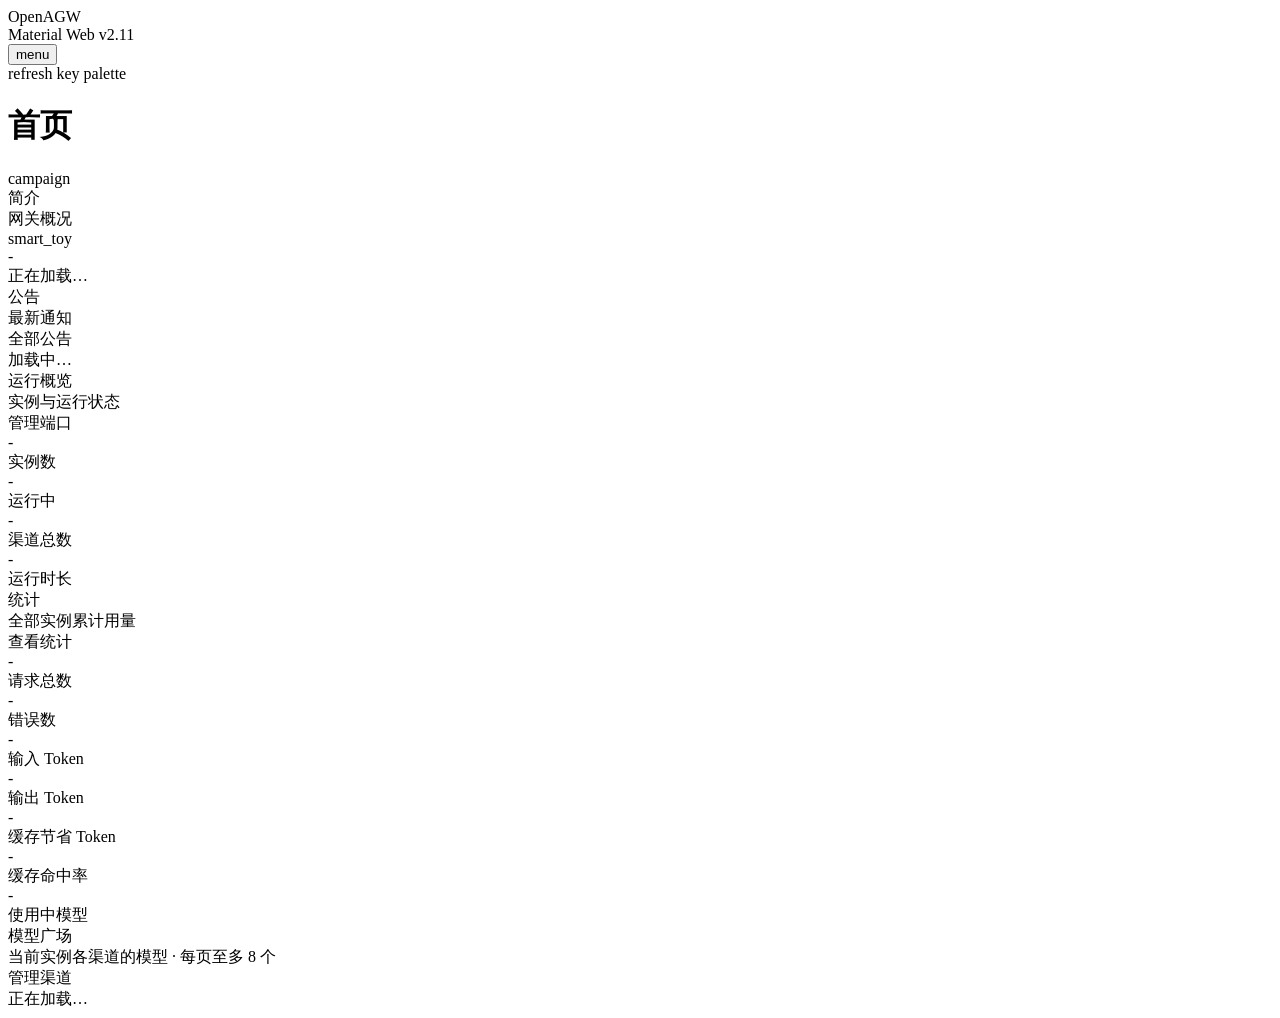
==== m3/index.html @ 3c404b18 "m3: 移除默认Logo，顶栏右侧加公告按钮（补 HTML）" ====
<!DOCTYPE html>
<html lang="zh-CN">
<head>
<meta charset="utf-8">
<meta name="viewport" content="width=device-width,initial-scale=1,viewport-fit=cover">
<meta name="theme-color" content="#141218">
<meta name="description" content="OpenAGW 管理面板 · Material Web 版">
<meta http-equiv="Cache-Control" content="no-cache,no-store,must-revalidate">
<title>OpenAGW · Material Web v2.11</title>
<link rel="stylesheet" href="/auth/app.css">
</head>
<body>

<div class="compat-bar" id="compatBar" role="alert"></div>

<!-- ============ Sidebar: collapsed = icon rail, expanded = drawer + scrim ============ -->
<aside class="rail" id="rail" data-open="false" aria-label="主导航">
  <div class="rail-head">
    <div class="rail-brand" id="railBrand" title="点击修改页面名称">
      <div class="rail-brand-txt"><div class="name">OpenAGW</div><div class="ver">Material Web v2.11</div></div>
    </div>
    <button type="button" class="rail-toggle" id="railToggle" aria-label="展开侧边栏" aria-expanded="false" aria-controls="railList">
      <span class="msym" id="railToggleIc">menu</span>
    </button>
  </div>
  <div class="rail-ctl" id="railCtl">
    <md-outlined-select id="topInst" label="当前管理实例"></md-outlined-select>
    <div class="rail-acts">
      <md-outlined-icon-button id="refreshBtn" aria-label="刷新" title="刷新"><md-icon>refresh</md-icon></md-outlined-icon-button>
      <md-outlined-icon-button id="keyBtn" aria-label="管理密码" title="管理密码"><md-icon>key</md-icon></md-outlined-icon-button>
      <md-outlined-icon-button id="thBtn" aria-label="主题" title="主题"><md-icon>palette</md-icon></md-outlined-icon-button>
    </div>
  </div>
  <nav class="rail-list" id="railList"></nav>
</aside>
<div class="rail-scrim" id="railScrim"></div>

<!-- ============ Main area ============ -->
<div class="shell">
  <header class="topbar">
    <h1 id="pageTitle">首页</h1>
    <md-icon-button data-goto="announce" aria-label="公告" title="公告"><md-icon>campaign</md-icon></md-icon-button>
  </header>

  <main class="main" id="main">

    <section id="page-overview" class="page">
      <md-filled-card>
        <div class="card-head"><div><div class="card-title">简介</div><div class="card-sub">网关概况</div></div></div>
        <div class="about">
          <span class="logo" aria-hidden="true"><span class="msym">smart_toy</span></span>
          <div class="about-txt">
            <div class="about-name" id="ov-about-name">-</div>
            <div class="about-ver" id="ov-about-ver"></div>
          </div>
          <div class="about-lines" id="ov-about-lines"><div>正在加载…</div></div>
        </div>
      </md-filled-card>

      <md-filled-card>
        <div class="card-head"><div><div class="card-title">公告</div><div class="card-sub">最新通知</div></div>
          <md-text-button data-goto="announce">全部公告</md-text-button></div>
        <div id="ov-ann-list" class="ov-car" role="region" aria-label="公告轮播"><div class="empty">加载中…</div></div>
      </md-filled-card>

      <md-filled-card>
        <div class="card-head"><div><div class="card-title">运行概览</div><div class="card-sub">实例与运行状态</div></div>
          <md-text-button data-goto="ports">管理端口</md-text-button></div>
        <div class="stat-row" role="region" aria-label="运行概览">
          <div class="stat-box"><div class="num" id="ov-instances">-</div><div class="lbl">实例数</div></div>
          <div class="stat-box"><div class="num" id="ov-running">-</div><div class="lbl">运行中</div></div>
          <div class="stat-box"><div class="num" id="ov-channels">-</div><div class="lbl">渠道总数</div></div>
          <div class="stat-box"><div class="num" id="ov-uptime">-</div><div class="lbl">运行时长</div></div>
        </div>
        <div id="ov-inst-list" class="list-gap ov-car"><md-linear-progress indeterminate></md-linear-progress></div>
      </md-filled-card>

      <md-filled-card>
        <div class="card-head"><div><div class="card-title">统计</div><div class="card-sub">全部实例累计用量</div></div>
          <md-text-button data-goto="stats">查看统计</md-text-button></div>
        <div id="ov-stat-list" class="stat-row ov-car" role="region" aria-label="用量统计">
          <div class="stat-box"><div class="num" id="ov-requests">-</div><div class="lbl">请求总数</div></div>
          <div class="stat-box"><div class="num" id="ov-errors">-</div><div class="lbl">错误数</div></div>
          <div class="stat-box"><div class="num" id="ov-intok">-</div><div class="lbl">输入 Token</div></div>
          <div class="stat-box"><div class="num" id="ov-outtok">-</div><div class="lbl">输出 Token</div></div>
          <div class="stat-box"><div class="num" id="ov-cached">-</div><div class="lbl">缓存节省 Token</div></div>
          <div class="stat-box"><div class="num" id="ov-hitrate">-</div><div class="lbl">缓存命中率</div></div>
          <div class="stat-box"><div class="num" id="ov-models">-</div><div class="lbl">使用中模型</div></div>
        </div>
      </md-filled-card>

      <md-filled-card>
        <div class="card-head"><div><div class="card-title">模型广场</div><div class="card-sub">当前实例各渠道的模型 · 每页至多 8 个</div></div>
          <md-text-button data-goto="providers">管理渠道</md-text-button></div>
        <div id="ov-model-list" class="ov-car" role="region" aria-label="模型广场"><div class="empty">正在加载…</div></div>
      </md-filled-card>

    </section>

    <section id="page-announce" class="page hidden" hidden>
      <md-filled-card>
        <div class="card-head">
          <div><div class="card-title">公告</div><div class="card-sub">面向面板访问者的通知 · 新的在前</div></div>
          <md-filled-button id="an-add"><md-icon slot="icon">add</md-icon>发布公告</md-filled-button>
        </div>
        <div id="an-list" class="list-gap"><md-linear-progress indeterminate></md-linear-progress></div>
      </md-filled-card>
    </section>

    <section id="page-providers" class="page hidden" hidden>
      <md-filled-card>
        <div class="card-head">
          <div><div class="card-title">提供商配置</div><div class="card-sub">渠道列表 · 名称/地址过长自动省略</div></div>
          <md-filled-button id="pv-add"><md-icon slot="icon">add</md-icon>添加渠道</md-filled-button>
        </div>
        <div id="pv-list" class="list-gap"><md-linear-progress indeterminate></md-linear-progress></div>
      </md-filled-card>
      <md-filled-card>
        <div class="card-head"><div><div class="card-title">代理服务器</div><div class="card-sub">渠道出站代理 (SOCKS5 / HTTP)</div></div>
          <md-filled-tonal-button id="px-add"><md-icon slot="icon">add</md-icon>添加代理</md-filled-tonal-button>
        </div>
        <div id="px-list" class="list-gap"></div>
      </md-filled-card>
    </section>

    <section id="page-routing" class="page hidden" hidden>
      <md-filled-card>
        <div class="card-head"><div><div class="card-title">路由策略</div><div class="card-sub">失败重试与渠道冷却</div></div></div>
        <div class="grid-form">
          <md-outlined-text-field id="rt-maxRetry" label="最大重试次数" type="number" value="3" helper="失败后切换渠道的上限"></md-outlined-text-field>
          <md-outlined-text-field id="rt-timeout" label="重试超时(秒)" type="number" value="60" helper="单次请求的超时阈值"></md-outlined-text-field>
          <md-outlined-text-field id="rt-cooldown" label="重试冷却间隔(秒)" type="number" value="30" helper="渠道失败后的冷却期"></md-outlined-text-field>
        </div>
        <div class="flex-row" style="margin-top:4px"><md-filled-button id="rt-save">保存设置</md-filled-button><md-text-button id="rt-reset">重置</md-text-button></div>
      </md-filled-card>

      <md-filled-card>
        <div class="card-head"><div><div class="card-title">隐私过滤 / 响应过滤</div><div class="card-sub">敏感信息替换为 *** · 保存后热重载生效</div></div></div>
        <div class="opt-row">
          <md-switch id="rt-redact"></md-switch>
          <div class="opt-txt">
            <div class="opt-name">隐私过滤</div>
            <div class="opt-sub">转发前把请求里的 API Key / Bearer / 邮箱 / 手机号 / 身份证 / 银行卡 / 内网 IP 替换为 ***</div>
          </div>
        </div>
        <div class="opt-row">
          <md-switch id="rt-redactRes"></md-switch>
          <div class="opt-txt">
            <div class="opt-name">响应过滤</div>
            <div class="opt-sub">上游返回的正文 / 思考 / 工具参数同样打码 (流式逐片处理, 跨片密钥不漏)</div>
          </div>
        </div>
        <div class="sub-title">正则替换规则</div>
        <div class="mm-row" style="grid-template-columns:1fr 38px">
          <md-outlined-text-field id="rt-extra-find" label="自定义正则, 如 工号[0-9]+" helper="匹配到的内容在转发时替换为 ***"></md-outlined-text-field>
          <button type="button" class="mm-add-btn" id="rt-extra-add" aria-label="添加规则"><span class="msym">add</span></button>
        </div>
        <div class="mm-chips" id="rt-extra-chips"></div>
        <div class="muted small" style="margin-top:4px">内置规则: API Key / Bearer / 邮箱 / 手机号 / 身份证 / 银行卡 / 内网 IP</div>
        <div class="flex-row" style="margin-top:4px"><md-filled-button id="rt-save2">保存设置</md-filled-button></div>
      </md-filled-card>

      <md-filled-card>
        <div class="card-head"><div><div class="card-title">参数覆写</div><div class="card-sub">网关自己的参数, 盖过 SDK 请求里同名的值 · 保存后热重载生效</div></div></div>
        <md-outlined-text-field id="rt-paramOverride" type="textarea" rows="4" label="实例级覆写 (JSON, 留空=不覆写)" helper="作用在最终发往上游的请求体: 对象深合并、数组整体替换、null 删除该参数; 键名按渠道方言写; 渠道自己的覆写优先于这里"></md-outlined-text-field>
        <div class="flex-row" style="margin-top:4px"><md-filled-button id="rt-save4">保存设置</md-filled-button></div>
      </md-filled-card>
      <md-filled-card>
        <div class="card-head"><div><div class="card-title">模型列表自动同步</div><div class="card-sub">定期拉取上游模型列表, 合并进渠道 (只增不减)</div></div></div>
        <div class="opt-row">
          <md-switch id="rt-modelSync"></md-switch>
          <div class="opt-txt">
            <div class="opt-name">自动同步模型列表</div>
            <div class="opt-sub">按间隔定期拉取上游模型; 开启后立即生效</div>
          </div>
          <md-outlined-text-field id="rt-syncInterval" label="同步间隔(小时)" type="number" style="width:104px" value="24"></md-outlined-text-field>
          <md-filled-tonal-button id="rt-syncNow">立即同步</md-filled-tonal-button>
        </div>
        <div class="flex-row" style="margin-top:4px"><md-filled-button id="rt-save3">保存设置</md-filled-button></div>
      </md-filled-card>

      <md-filled-card>
        <div class="card-head"><div><div class="card-title">渠道与映射</div><div class="card-sub">模型名 → 上游真实模型名</div></div></div>
        <div id="rt-channels"><div class="empty">加载中…</div></div>
      </md-filled-card>
    </section>

    <section id="page-replace" class="page hidden" hidden>
      <md-filled-card>
        <div class="card-head"><div><div class="card-title">发送替换</div><div class="card-sub">请求发给上游前, 对文本按正则规则替换 (跳过 model 字段与图片数据)</div></div></div>
        <div class="mm-row">
          <md-outlined-text-field id="rp-out-find" label="查找(正则)"></md-outlined-text-field>
          <md-outlined-text-field id="rp-out-to" label="替换为(可用$1)"></md-outlined-text-field>
          <button type="button" class="mm-add-btn" id="rp-out-add" aria-label="添加"><span class="msym">add</span></button>
        </div>
        <div style="display:flex;align-items:center;gap:4px;margin:4px 0 2px">
          <md-checkbox id="rp-out-ci"></md-checkbox><span style="font-size:10px;color:var(--md-sys-color-on-surface-variant)">忽略大小写</span>
          <span style="font-size:10px;color:var(--md-sys-color-on-surface-variant);margin-left:auto">改动即时保存, 实例自动重启生效</span>
        </div>
        <div class="mm-chips" id="rp-out-chips"></div>
      </md-filled-card>
      <md-filled-card>
        <div class="card-head"><div><div class="card-title">接收替换</div><div class="card-sub">收到响应后, 对文本按正则规则替换 (流式按行/片段处理)</div></div></div>
        <div class="mm-row">
          <md-outlined-text-field id="rp-inc-find" label="查找(正则)"></md-outlined-text-field>
          <md-outlined-text-field id="rp-inc-to" label="替换为(可用$1)"></md-outlined-text-field>
          <button type="button" class="mm-add-btn" id="rp-inc-add" aria-label="添加"><span class="msym">add</span></button>
        </div>
        <div style="display:flex;align-items:center;gap:4px;margin:4px 0 2px">
          <md-checkbox id="rp-inc-ci"></md-checkbox><span style="font-size:10px;color:var(--md-sys-color-on-surface-variant)">忽略大小写</span>
        </div>
        <div class="mm-chips" id="rp-inc-chips"></div>
      </md-filled-card>
      <md-filled-card>
        <div class="card-head"><div><div class="card-title">测试</div><div class="card-sub">在本地试跑当前规则, 看转换效果</div></div></div>
        <md-outlined-text-field id="rp-test-in" label="输入文本" type="textarea" rows="2"></md-outlined-text-field>
        <div style="display:flex;gap:4px;margin:4px 0">
          <md-filled-tonal-button id="rp-test-out-btn">按发送规则替换</md-filled-tonal-button>
          <md-filled-tonal-button id="rp-test-inc-btn">按接收规则替换</md-filled-tonal-button>
        </div>
        <div class="mono" id="rp-test-result" style="white-space:pre-wrap;word-break:break-all;font-size:10px;min-height:30px;padding:4px;border:1px solid var(--md-sys-color-outline-variant);border-radius:8px">（结果）</div>
      </md-filled-card>
      <md-filled-card>
        <details class="rp-help">
          <summary>📖 正则表达式速查（点击展开）</summary>
          <div class="card-sub" style="margin:4px 0">「查找」里写正则，匹配到的文本会被「替换为」的内容取代。所有匹配都会被替换（全局替换）。</div>
          <table>
            <tr><th>写法</th><th>含义</th><th>例子</th></tr>
            <tr><td>.</td><td>任意一个字符（除换行）</td><td class="ex">a.c 匹配 abc、a1c</td></tr>
            <tr><td>\d &nbsp;\w &nbsp;\s</td><td>数字 / 字母数字下划线 / 空白</td><td class="ex">\d+ 匹配 123</td></tr>
            <tr><td>[abc] &nbsp;[^abc]</td><td>字符集合 / 排除集合</td><td class="ex">[0-9a-f] 匹配十六进制字符</td></tr>
            <tr><td>* &nbsp;+ &nbsp;?</td><td>0次+ / 1次+ / 0或1次</td><td class="ex">colou?r 匹配 color、colour</td></tr>
            <tr><td>{n} &nbsp;{n,m}</td><td>精确n次 / n到m次</td><td class="ex">\d{4} 匹配 2026</td></tr>
            <tr><td>(…)</td><td>分组（捕获，可在替换里用）</td><td class="ex">见下方 $1 例子</td></tr>
            <tr><td>|</td><td>或</td><td class="ex">猫|狗 匹配「猫」或「狗」</td></tr>
            <tr><td>^ &nbsp;$</td><td>行首 / 行尾</td><td class="ex">\s+$ 匹配行尾空白</td></tr>
            <tr><td>\</td><td>转义特殊字符</td><td class="ex">\. 匹配真正的点号；\( 匹配括号</td></tr>
          </table>
          <table>
            <tr><th>替换为</th><th>含义</th></tr>
            <tr><td>$1 $2…</td><td>第1/2个分组捕获的内容</td></tr>
            <tr><td>$&amp;</td><td>整个匹配到的文本</td></tr>
            <tr><td>留空</td><td>删除匹配到的内容</td></tr>
          </table>
          <div class="card-sub" style="margin:4px 0 2px">实用例子：</div>
          <table>
            <tr><th>查找</th><th>替换为</th><th>效果</th></tr>
            <tr><td>第(\d+)章</td><td>第 $1 节</td><td class="ex">「第3章」→「第 3 节」</td></tr>
            <tr><td>sk-[A-Za-z0-9]+</td><td>***</td><td class="ex">抹掉 API Key</td></tr>
            <tr><td>(你好|您好)</td><td>[$&amp;]</td><td class="ex">「你好」→「[你好]」</td></tr>
            <tr><td>\s+$</td><td>(留空)</td><td class="ex">删除每行行尾空白</td></tr>
            <tr><td>(?i)openai</td><td>AI</td><td class="ex">行内忽略大小写写法；也可用「忽略大小写」开关</td></tr>
          </table>
          <div class="card-sub" style="margin:4px 0 2px">注意：</div>
          <ul style="font-size:10px;color:var(--md-sys-color-on-surface-variant);margin:0 0 4px;padding-left:20px;line-height:1.8">
            <li>流式响应是<b>按行/按片段</b>匹配的，跨行/跨片段的规则在流式下不生效（阻塞式正常）。</li>
            <li>正则里的 <span class="mono">.</span> 不匹配换行符。</li>
            <li>发送方向会跳过 model 字段和图片数据（data:URL），不会误伤路由和图片。</li>
            <li>写错了正则会添加失败并提示，先点「测试」按钮本地试跑再加更稳妥。</li>
          </ul>
        </details>
      </md-filled-card>
    </section>
    <section id="page-keys" class="page hidden" hidden>
      <md-filled-card>
        <div class="card-head"><div><div class="card-title">API 密钥</div><div class="card-sub">网关密码与渠道密钥</div></div></div>
        <div class="grid-form" style="margin-bottom:4px">
          <md-outlined-text-field id="ky-webToken" label="管理 API 令牌(webToken, 可选)" type="password" helper="面板登录不需要; 脚本/API 可选用，留空=本机 CLI 直接管理"></md-outlined-text-field>
        </div>
        <div id="ky-channels" class="list-gap" style="margin-bottom:4px"></div>
        <md-filled-button id="ky-save">保存密钥</md-filled-button>
      </md-filled-card>

      <md-filled-card style="margin-top:4px">
        <div class="card-head"><div><div class="card-title">管理端第二验证</div><div class="card-sub">开启后管理面板除管理密码外还需第二重验证(第二密码 或 TOTP 动态码)</div></div></div>
        <div id="ka-status" style="margin-bottom:4px;color:var(--md-sys-color-on-surface-variant);font-size:11px">加载中…</div>
        <div class="grid-form" style="margin-bottom:4px">
          <md-outlined-text-field id="ka-secondKey" label="第二密码" type="password" helper="留空=不启用第二密码"></md-outlined-text-field>
        </div>
        <div style="display:flex;gap:4px;flex-wrap:wrap">
          <md-outlined-button id="ka-save-second">保存第二密码</md-outlined-button>
          <md-outlined-button id="ka-totp-enable">启用 TOTP</md-outlined-button>
          <md-outlined-button id="ka-totp-disable">停用 TOTP</md-outlined-button>
        </div>
        <div id="ka-totp-info" style="display:none;margin-top:4px">
          <div class="card-sub">用验证器 App(Google Authenticator 等)扫码或手输密钥:</div>
          <div class="mono" id="ka-totp-secret" style="word-break:break-all;background:var(--md-sys-color-surface-container);padding:4px;border-radius:8px;margin-top:4px;user-select:all"></div>
          <div class="mono" id="ka-totp-url" style="word-break:break-all;font-size:9px;color:var(--md-sys-color-on-surface-variant);margin-top:4px;user-select:all"></div>
        </div>
      </md-filled-card>

      <md-filled-card style="margin-top:4px">
        <div class="card-head"><div><div class="card-title">管理端资料</div><div class="card-sub">头像 / 名称 / 简介 / 其他 · 用 agw admin → profile change 修改</div></div></div>
        <div style="display:flex;gap:4px;align-items:flex-start">
          <img id="ka-profile-avatar" alt="" style="width:44px;height:44px;border-radius:50%;object-fit:cover;display:none">
          <div style="flex:1;min-width:0">
            <div id="ka-profile-name" style="font-weight:600;font-size:12px">-</div>
            <div id="ka-profile-text" style="font-size:10px;color:var(--md-sys-color-on-surface-variant);white-space:pre-wrap;word-break:break-word;margin-top:4px"></div>
            <div id="ka-profile-other" class="card-sub" style="margin-top:4px"></div>
            <div id="ka-profile-expire" class="card-sub" style="margin-top:4px"></div>
          </div>
        </div>
      </md-filled-card>

      <md-filled-card style="margin-top:4px">
        <div class="card-head"><div><div class="card-title">卡密</div><div class="card-sub">新卡密钥长度 · 目标实例=顶栏当前选择</div></div></div>
        <div class="grid-form">
          <md-outlined-text-field id="rg-keyLength" label="卡密长度(8-128)" type="number" helper="默认24, 不含 sk- 前缀"></md-outlined-text-field>
        </div>
        <md-filled-button id="rg-save" style="margin-top:4px">保存卡密设置</md-filled-button>
      </md-filled-card>
    </section>

    <section id="page-cards" class="page hidden" hidden>
      <md-filled-card>
        <div class="card-head">
          <div class="card-title">卡密</div>
          <md-filled-button id="cd-new"><md-icon slot="icon">add</md-icon><span id="cd-new-label">发卡</span></md-filled-button>
        </div>
        <div id="cd-pane-keys">
          <div class="card-sub" style="margin-bottom:4px">API Key: 限额/禁用/过期/模型白名单 · 目标实例=顶栏当前选择</div>
          <div id="cd-list" class="list-gap"><md-linear-progress indeterminate></md-linear-progress></div>
        </div>
      </md-filled-card>
    </section>

    <section id="page-ports" class="page hidden" hidden>
      <md-filled-card style="margin-bottom:4px">
        <div class="card-head"><div><div class="card-title">公网域名 (cloudflared 隧道)</div><div class="card-sub">免费临时域名, 让外网访问本网关 · 适合手机/内网部署; 服务器部署请用 Nginx</div></div>
          <md-outlined-button id="tn-toggle">启动隧道</md-outlined-button></div>
        <div id="tn-status" style="font-size:11px;color:var(--md-sys-color-on-surface-variant)">未启动</div>
        <div id="tn-url-row" style="display:none;margin-top:4px;align-items:center;gap:4px">
          <span class="mono" id="tn-url" style="word-break:break-all;background:var(--md-sys-color-surface-container);padding:4px;border-radius:8px;user-select:all"></span>
          <md-icon-button id="tn-copy" title="复制"><md-icon>content_copy</md-icon></md-icon-button>
        </div>
        <div class="card-sub" style="margin-top:4px;color:var(--md-sys-color-error)">⚠️ 隧道开启=公网可访问! 务必设 webToken</div>
      </md-filled-card>

      <md-filled-card>
        <div class="card-head">
          <div><div class="card-title">服务端口</div><div class="card-sub">多实例管理</div></div>
          <md-filled-button id="pt-new"><md-icon slot="icon">add</md-icon>新建实例</md-filled-button>
        </div>
        <div id="pt-list" class="list-gap"><md-linear-progress indeterminate></md-linear-progress></div>
      </md-filled-card>
    </section>

    <section id="page-stats" class="page hidden" hidden>
      <md-filled-card>
        <div class="card-head"><div><div class="card-title">总数据</div><div class="card-sub">当前实例累计</div></div></div>
        <div class="stat-row">
          <div class="stat-box"><div class="num" id="st-requests">-</div><div class="lbl">请求数</div></div>
          <div class="stat-box"><div class="num" id="st-errors">-</div><div class="lbl">错误数</div></div>
          <div class="stat-box"><div class="num" id="st-intok">-</div><div class="lbl">输入 Token</div></div>
          <div class="stat-box"><div class="num" id="st-outtok">-</div><div class="lbl">输出 Token</div></div>
        </div>
        <div class="stat-row">
          <div class="stat-box"><div class="num" id="st-cached">-</div><div class="lbl">缓存节省 Token</div></div>
          <div class="stat-box"><div class="num" id="st-hitrate">-</div><div class="lbl">缓存命中率</div></div>
          <div class="stat-box"><div class="num" id="st-uptime">-</div><div class="lbl">运行时长</div></div>
          <div class="stat-box"><div class="num" id="st-rps">-</div><div class="lbl">平均 RPS</div></div>
        </div>
      </md-filled-card>

      <md-filled-card>
        <div class="card-head">
          <div><div class="card-title">按日期用量</div><div class="card-sub">最近 14 天 · 单位 Token</div></div>
          <div class="chart-tabs" id="ct-daily" role="group" aria-label="按日期图表类型">
            <button type="button" data-chart="daily" data-mode="bar">柱状图</button>
            <button type="button" data-chart="daily" data-mode="line">折线图</button>
          </div>
        </div>
        <div class="chart-box"><canvas id="st-chart-daily" height="200" role="img" aria-label="按日期用量图"></canvas></div>
      </md-filled-card>

      <md-filled-card>
        <div class="card-head">
          <div><div class="card-title">按模型用量</div><div class="card-sub">每个大模型消耗的 Token</div></div>
          <div class="chart-tabs" id="ct-model" role="group" aria-label="按模型图表类型">
            <button type="button" data-chart="model" data-mode="bar">柱状图</button>
            <button type="button" data-chart="model" data-mode="pie">饼状图</button>
          </div>
        </div>
        <div class="chart-box"><canvas id="st-chart-model" height="210" role="img" aria-label="按模型用量图"></canvas></div>
      </md-filled-card>

      <md-filled-card>
        <div class="card-head">
          <div><div class="card-title">Token 用途分布</div><div class="card-sub">系统提示 / 对话历史 / 思考内容等<span id="st-dist-note" class="muted"></span></div></div>
          <div class="chart-tabs" id="ct-dist" role="group" aria-label="用途分布图表类型">
            <button type="button" data-chart="dist" data-mode="hbar">横向柱状图</button>
            <button type="button" data-chart="dist" data-mode="pie">饼状图</button>
          </div>
        </div>
        <div class="chart-box"><canvas id="st-chart-dist" height="210" role="img" aria-label="Token 用途分布图"></canvas></div>
      </md-filled-card>
    </section>

    

    <section id="page-logs" class="page hidden" hidden>
      <md-filled-card>
        <div class="card-head">
          <div><div class="card-title">请求记录</div><div class="card-sub">每条请求的结构与正文 · 默认关闭，改动即时保存</div></div>
          <md-text-button id="lg-req-refresh"><md-icon slot="icon">refresh</md-icon>刷新</md-text-button>
        </div>
        <div class="opt-row">
          <md-switch id="lg-rec-enable" aria-label="开启请求记录"></md-switch>
          <div class="opt-txt">
            <div class="opt-name">收集请求记录</div>
            <div class="opt-sub">开启后记录每条接入请求，便于回查上游返回</div>
          </div>
        </div>
        <md-outlined-text-field id="lg-rec-server" label="请求记录服务器 (可选)" placeholder="http://host:9000/collect" helper="留空 = 存本机 log/requests-<实例>.jsonl；填写 = 每条记录 POST 到该地址" style="width:100%"></md-outlined-text-field>
        <div class="tbl-wrap" style="margin-top:4px"><table class="tbl" id="rq-table" aria-label="请求记录">
          <thead><tr><th style="width:23%">时间</th><th style="width:22%">模型</th><th style="width:19%">渠道</th><th style="width:11%">状态</th><th style="width:13%">耗时</th><th style="width:12%">正文</th></tr></thead>
          <tbody></tbody></table></div>
      </md-filled-card>

      <md-filled-card>
        <div class="card-head">
          <div><div class="card-title">日志内容</div><div class="card-sub">服务运行日志</div></div>
          <div class="flex-row">
            <md-outlined-text-field id="lg-lines" label="行数" type="number" value="100" style="width:76px"></md-outlined-text-field>
            <md-filled-tonal-button id="lg-refresh">刷新</md-filled-tonal-button>
          </div>
        </div>
        <div class="log-box" id="lg-box" role="log" aria-live="polite" aria-label="日志内容">选择实例后加载日志…</div>
      </md-filled-card>
    </section>

<!-- ============ Context windows ============ -->

<!-- ============ Panel sessions ============ -->
    <section id="page-session" class="page hidden" hidden>
      <md-filled-card>
        <div class="card-head">
          <div><div class="card-title">面板会话</div><div class="card-sub">浏览器用 agw web login 的一次性链接登录后产生的会话(默认 7 天)</div></div>
          <md-filled-tonal-button id="ss-revoke-all">注销全部</md-filled-tonal-button>
        </div>
        <div class="tbl-wrap"><table class="tbl" id="ss-table" aria-label="面板会话">
          <thead><tr><th style="width:38%">会话 ID</th><th style="width:38%">到期</th><th style="width:24%"></th></tr></thead>
          <tbody></tbody></table></div>
      </md-filled-card>
      <md-filled-card>
        <div class="card-head"><div><div class="card-title">登录链接</div><div class="card-sub">由 agw web login 直接写入运行时文件；为安全起见面板不保存 token</div></div></div>
        <div class="tbl-wrap"><table class="tbl" id="ss-pend" aria-label="待用登录链接">
          <thead><tr><th style="width:38%">会话 ID</th><th style="width:38%">到期</th><th style="width:24%"></th></tr></thead>
          <tbody></tbody></table></div>
      </md-filled-card>
      <md-filled-card>
        <div class="card-head"><div><div class="card-title">定时注销</div><div class="card-sub" id="ss-expire-state">未设定</div></div></div>
        <div class="grid-form">
          <md-outlined-text-field id="ss-expire-at" type="datetime-local" label="注销时间"></md-outlined-text-field>
        </div>
        <div style="display:flex;gap:4px;flex-wrap:wrap">
          <md-filled-button id="ss-expire-set">设定</md-filled-button>
          <md-text-button id="ss-expire-clear">取消定时</md-text-button>
        </div>
      </md-filled-card>
    </section>

  </main>
</div>

<!-- ============ Shared dialogs (plain HTML/CSS, no shadow DOM dependency) ============ -->
<div id="dlgOverlay" class="dlg-overlay" hidden>
  <div class="dlg-box" role="dialog" aria-modal="true" aria-labelledby="dlgTitle">
    <div class="dlg-head"><h3 id="dlgTitle">标题</h3><button class="dlg-x" id="dlgX" aria-label="关闭">✕</button></div>
    <div class="dlg-body" id="dlgBody"></div>
    <div class="dlg-foot">
      <button class="pbtn pbtn-text" id="dlgFetch" hidden style="margin-right:auto">获取模型列表</button>
      <button class="pbtn pbtn-text" id="dlgCancel">取消</button>
      <button class="pbtn pbtn-filled" id="dlgOk">确定</button>
    </div>
  </div>
</div>

<div id="snackbar" role="status" aria-live="polite"></div>

<script type="module" src="/auth/app.js"></script>
</body>
</html>
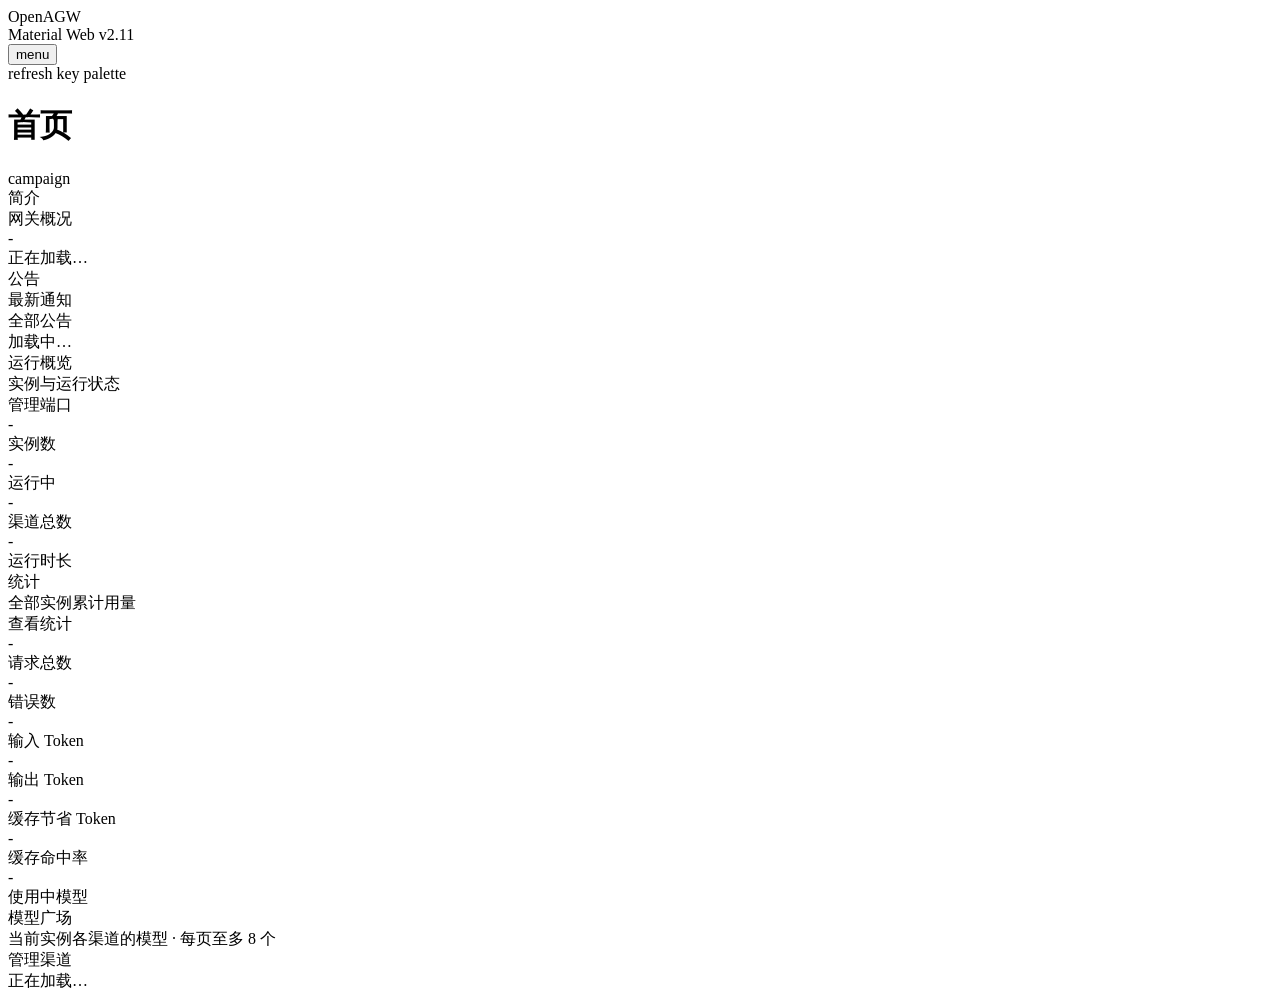
==== commit b6c8a89e: "m3: 侧边栏展开时主视图模糊，简介卡移除Logo，全部卡片改半透明模糊" ====
--- a/m3/index.html
+++ b/m3/index.html
@@ -48,7 +48,6 @@
       <md-filled-card>
         <div class="card-head"><div><div class="card-title">简介</div><div class="card-sub">网关概况</div></div></div>
         <div class="about">
-          <span class="logo" aria-hidden="true"><span class="msym">smart_toy</span></span>
           <div class="about-txt">
             <div class="about-name" id="ov-about-name">-</div>
             <div class="about-ver" id="ov-about-ver"></div>
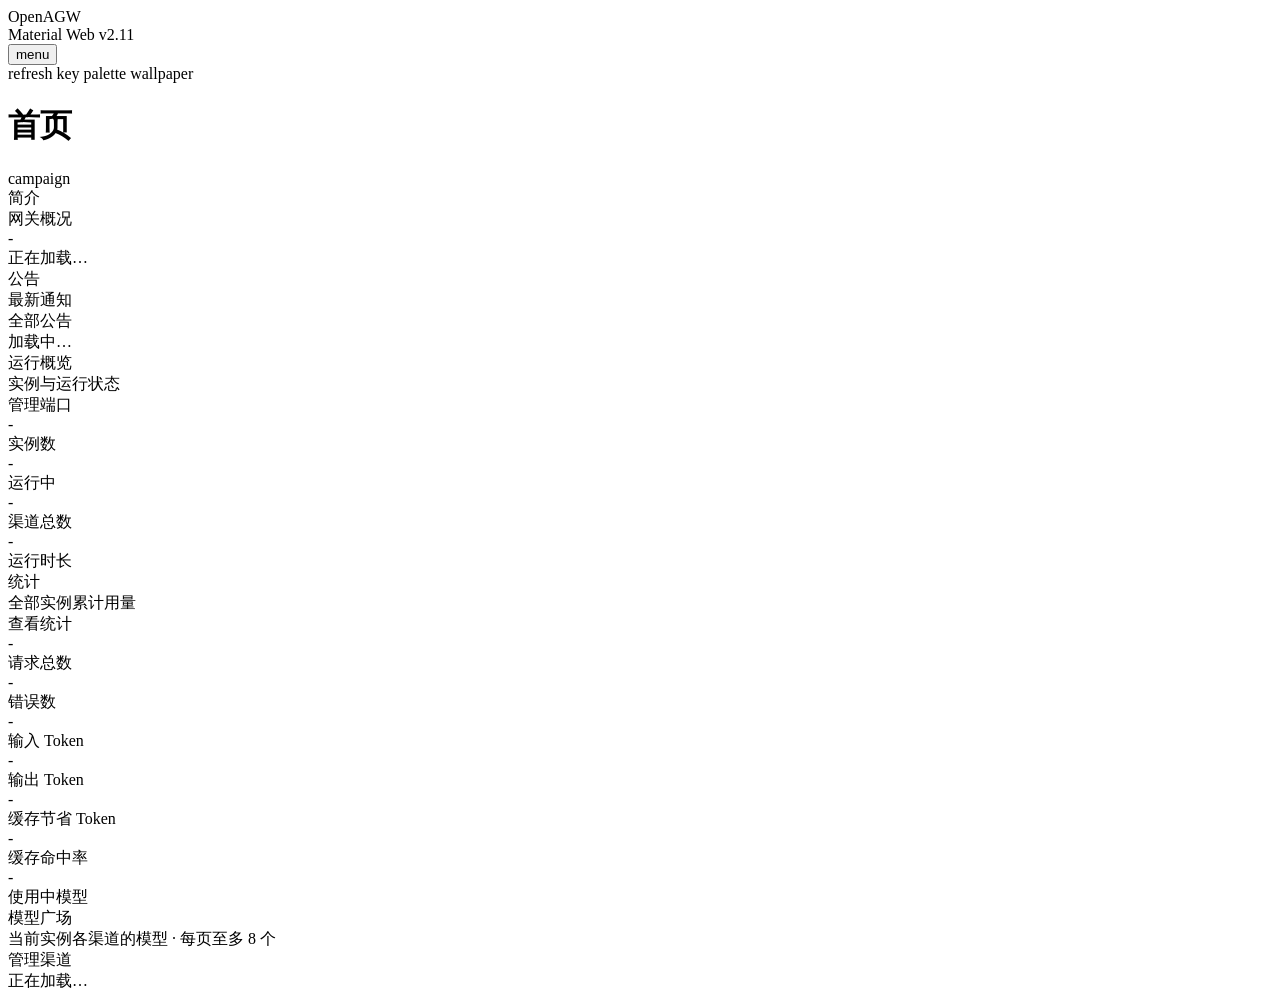
==== commit bc35b42c: "m3: 动态背景（七色流光/自定义图片上传），侧栏加背景入口" ====
--- a/m3/index.html
+++ b/m3/index.html
@@ -12,6 +12,9 @@
 <body>
 
 <div class="compat-bar" id="compatBar" role="alert"></div>
+
+<!-- Background layer: aurora (animated 7-color conic) or a user-uploaded image; behind all content -->
+<div id="bgLayer" aria-hidden="true"></div>
 
 <!-- ============ Sidebar: collapsed = icon rail, expanded = drawer + scrim ============ -->
 <aside class="rail" id="rail" data-open="false" aria-label="主导航">
@@ -29,6 +32,7 @@
       <md-outlined-icon-button id="refreshBtn" aria-label="刷新" title="刷新"><md-icon>refresh</md-icon></md-outlined-icon-button>
       <md-outlined-icon-button id="keyBtn" aria-label="管理密码" title="管理密码"><md-icon>key</md-icon></md-outlined-icon-button>
       <md-outlined-icon-button id="thBtn" aria-label="主题" title="主题"><md-icon>palette</md-icon></md-outlined-icon-button>
+      <md-outlined-icon-button id="bgBtn" aria-label="背景" title="背景"><md-icon>wallpaper</md-icon></md-outlined-icon-button>
     </div>
   </div>
   <nav class="rail-list" id="railList"></nav>
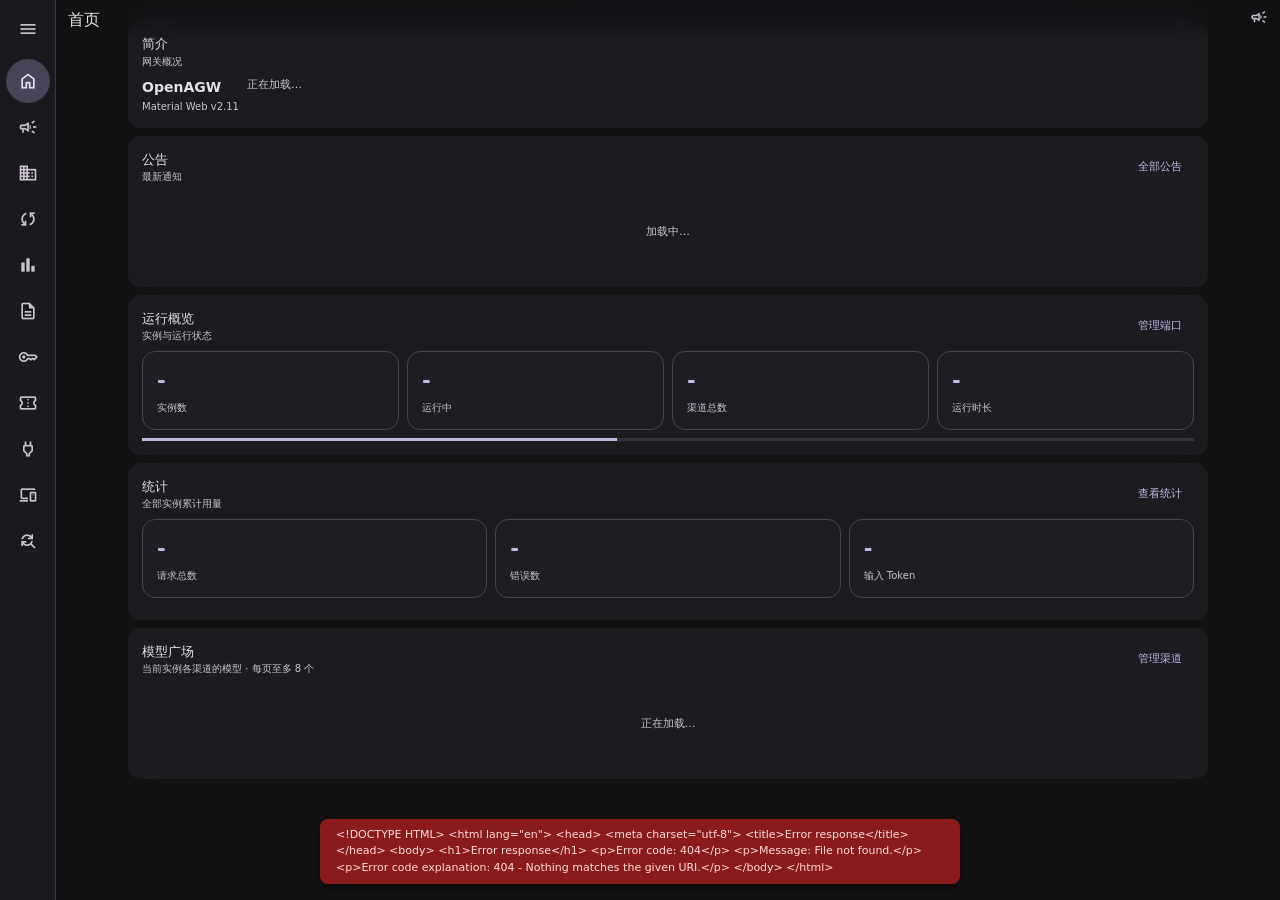
==== commit c91dbbc8: "Commit" ====
--- a/m3/index.html
+++ b/m3/index.html
@@ -7,7 +7,7 @@
 <meta name="description" content="OpenAGW 管理面板 · Material Web 版">
 <meta http-equiv="Cache-Control" content="no-cache,no-store,must-revalidate">
 <title>OpenAGW · Material Web v2.11</title>
-<link rel="stylesheet" href="/auth/app.css">
+<link rel="stylesheet" href="app.css">
 </head>
 <body>
 
@@ -19,7 +19,8 @@
 <!-- ============ Sidebar: collapsed = icon rail, expanded = drawer + scrim ============ -->
 <aside class="rail" id="rail" data-open="false" aria-label="主导航">
   <div class="rail-head">
-    <div class="rail-brand" id="railBrand" title="点击修改页面名称">
+    <div class="rail-brand" id="railBrand" title="点击修改名称与 Logo">
+      <img class="brand-logo" id="railLogo" alt="" hidden>
       <div class="rail-brand-txt"><div class="name">OpenAGW</div><div class="ver">Material Web v2.11</div></div>
     </div>
     <button type="button" class="rail-toggle" id="railToggle" aria-label="展开侧边栏" aria-expanded="false" aria-controls="railList">
@@ -42,6 +43,7 @@
 <!-- ============ Main area ============ -->
 <div class="shell">
   <header class="topbar">
+    <img class="topbar-logo" id="topLogo" alt="" hidden>
     <h1 id="pageTitle">首页</h1>
     <md-icon-button data-goto="announce" aria-label="公告" title="公告"><md-icon>campaign</md-icon></md-icon-button>
   </header>
@@ -52,6 +54,7 @@
       <md-filled-card>
         <div class="card-head"><div><div class="card-title">简介</div><div class="card-sub">网关概况</div></div></div>
         <div class="about">
+          <img class="about-logo" id="ov-about-logo" alt="" hidden>
           <div class="about-txt">
             <div class="about-name" id="ov-about-name">-</div>
             <div class="about-ver" id="ov-about-ver"></div>
@@ -134,7 +137,7 @@
           <md-outlined-text-field id="rt-timeout" label="重试超时(秒)" type="number" value="60" helper="单次请求的超时阈值"></md-outlined-text-field>
           <md-outlined-text-field id="rt-cooldown" label="重试冷却间隔(秒)" type="number" value="30" helper="渠道失败后的冷却期"></md-outlined-text-field>
         </div>
-        <div class="flex-row" style="margin-top:4px"><md-filled-button id="rt-save">保存设置</md-filled-button><md-text-button id="rt-reset">重置</md-text-button></div>
+        <div class="flex-row" style="margin-top:8px"><md-filled-button id="rt-save">保存设置</md-filled-button><md-text-button id="rt-reset">重置</md-text-button></div>
       </md-filled-card>
 
       <md-filled-card>
@@ -159,14 +162,14 @@
           <button type="button" class="mm-add-btn" id="rt-extra-add" aria-label="添加规则"><span class="msym">add</span></button>
         </div>
         <div class="mm-chips" id="rt-extra-chips"></div>
-        <div class="muted small" style="margin-top:4px">内置规则: API Key / Bearer / 邮箱 / 手机号 / 身份证 / 银行卡 / 内网 IP</div>
-        <div class="flex-row" style="margin-top:4px"><md-filled-button id="rt-save2">保存设置</md-filled-button></div>
+        <div class="muted small" style="margin-top:8px">内置规则: API Key / Bearer / 邮箱 / 手机号 / 身份证 / 银行卡 / 内网 IP</div>
+        <div class="flex-row" style="margin-top:8px"><md-filled-button id="rt-save2">保存设置</md-filled-button></div>
       </md-filled-card>
 
       <md-filled-card>
         <div class="card-head"><div><div class="card-title">参数覆写</div><div class="card-sub">网关自己的参数, 盖过 SDK 请求里同名的值 · 保存后热重载生效</div></div></div>
         <md-outlined-text-field id="rt-paramOverride" type="textarea" rows="4" label="实例级覆写 (JSON, 留空=不覆写)" helper="作用在最终发往上游的请求体: 对象深合并、数组整体替换、null 删除该参数; 键名按渠道方言写; 渠道自己的覆写优先于这里"></md-outlined-text-field>
-        <div class="flex-row" style="margin-top:4px"><md-filled-button id="rt-save4">保存设置</md-filled-button></div>
+        <div class="flex-row" style="margin-top:8px"><md-filled-button id="rt-save4">保存设置</md-filled-button></div>
       </md-filled-card>
       <md-filled-card>
         <div class="card-head"><div><div class="card-title">模型列表自动同步</div><div class="card-sub">定期拉取上游模型列表, 合并进渠道 (只增不减)</div></div></div>
@@ -179,7 +182,7 @@
           <md-outlined-text-field id="rt-syncInterval" label="同步间隔(小时)" type="number" style="width:104px" value="24"></md-outlined-text-field>
           <md-filled-tonal-button id="rt-syncNow">立即同步</md-filled-tonal-button>
         </div>
-        <div class="flex-row" style="margin-top:4px"><md-filled-button id="rt-save3">保存设置</md-filled-button></div>
+        <div class="flex-row" style="margin-top:8px"><md-filled-button id="rt-save3">保存设置</md-filled-button></div>
       </md-filled-card>
 
       <md-filled-card>
@@ -196,7 +199,7 @@
           <md-outlined-text-field id="rp-out-to" label="替换为(可用$1)"></md-outlined-text-field>
           <button type="button" class="mm-add-btn" id="rp-out-add" aria-label="添加"><span class="msym">add</span></button>
         </div>
-        <div style="display:flex;align-items:center;gap:4px;margin:4px 0 2px">
+        <div style="display:flex;align-items:center;gap:8px;margin:8px 0">
           <md-checkbox id="rp-out-ci"></md-checkbox><span style="font-size:10px;color:var(--md-sys-color-on-surface-variant)">忽略大小写</span>
           <span style="font-size:10px;color:var(--md-sys-color-on-surface-variant);margin-left:auto">改动即时保存, 实例自动重启生效</span>
         </div>
@@ -209,7 +212,7 @@
           <md-outlined-text-field id="rp-inc-to" label="替换为(可用$1)"></md-outlined-text-field>
           <button type="button" class="mm-add-btn" id="rp-inc-add" aria-label="添加"><span class="msym">add</span></button>
         </div>
-        <div style="display:flex;align-items:center;gap:4px;margin:4px 0 2px">
+        <div style="display:flex;align-items:center;gap:8px;margin:8px 0">
           <md-checkbox id="rp-inc-ci"></md-checkbox><span style="font-size:10px;color:var(--md-sys-color-on-surface-variant)">忽略大小写</span>
         </div>
         <div class="mm-chips" id="rp-inc-chips"></div>
@@ -217,16 +220,19 @@
       <md-filled-card>
         <div class="card-head"><div><div class="card-title">测试</div><div class="card-sub">在本地试跑当前规则, 看转换效果</div></div></div>
         <md-outlined-text-field id="rp-test-in" label="输入文本" type="textarea" rows="2"></md-outlined-text-field>
-        <div style="display:flex;gap:4px;margin:4px 0">
+        <div style="display:flex;gap:8px;margin:8px 0">
           <md-filled-tonal-button id="rp-test-out-btn">按发送规则替换</md-filled-tonal-button>
           <md-filled-tonal-button id="rp-test-inc-btn">按接收规则替换</md-filled-tonal-button>
         </div>
         <div class="mono" id="rp-test-result" style="white-space:pre-wrap;word-break:break-all;font-size:10px;min-height:30px;padding:4px;border:1px solid var(--md-sys-color-outline-variant);border-radius:8px">（结果）</div>
       </md-filled-card>
       <md-filled-card>
-        <details class="rp-help">
-          <summary>📖 正则表达式速查（点击展开）</summary>
-          <div class="card-sub" style="margin:4px 0">「查找」里写正则，匹配到的文本会被「替换为」的内容取代。所有匹配都会被替换（全局替换）。</div>
+        <div class="xc rp-help" data-xc>
+          <button type="button" class="xc-head" aria-expanded="false" aria-controls="rp-help-body">
+            <span class="msym xc-cue" aria-hidden="true">expand_more</span><span>📖 正则表达式速查</span>
+          </button>
+          <div class="xc-body" id="rp-help-body" hidden>
+          <div class="card-sub" style="margin:8px 0">「查找」里写正则，匹配到的文本会被「替换为」的内容取代。所有匹配都会被替换（全局替换）。</div>
           <table>
             <tr><th>写法</th><th>含义</th><th>例子</th></tr>
             <tr><td>.</td><td>任意一个字符（除换行）</td><td class="ex">a.c 匹配 abc、a1c</td></tr>
@@ -245,7 +251,7 @@
             <tr><td>$&amp;</td><td>整个匹配到的文本</td></tr>
             <tr><td>留空</td><td>删除匹配到的内容</td></tr>
           </table>
-          <div class="card-sub" style="margin:4px 0 2px">实用例子：</div>
+          <div class="card-sub" style="margin:8px 0">实用例子：</div>
           <table>
             <tr><th>查找</th><th>替换为</th><th>效果</th></tr>
             <tr><td>第(\d+)章</td><td>第 $1 节</td><td class="ex">「第3章」→「第 3 节」</td></tr>
@@ -254,63 +260,65 @@
             <tr><td>\s+$</td><td>(留空)</td><td class="ex">删除每行行尾空白</td></tr>
             <tr><td>(?i)openai</td><td>AI</td><td class="ex">行内忽略大小写写法；也可用「忽略大小写」开关</td></tr>
           </table>
-          <div class="card-sub" style="margin:4px 0 2px">注意：</div>
+          <div class="card-sub" style="margin:8px 0">注意：</div>
           <ul style="font-size:10px;color:var(--md-sys-color-on-surface-variant);margin:0 0 4px;padding-left:20px;line-height:1.8">
             <li>流式响应是<b>按行/按片段</b>匹配的，跨行/跨片段的规则在流式下不生效（阻塞式正常）。</li>
             <li>正则里的 <span class="mono">.</span> 不匹配换行符。</li>
             <li>发送方向会跳过 model 字段和图片数据（data:URL），不会误伤路由和图片。</li>
             <li>写错了正则会添加失败并提示，先点「测试」按钮本地试跑再加更稳妥。</li>
           </ul>
-        </details>
+          </div>
+        </div>
       </md-filled-card>
     </section>
     <section id="page-keys" class="page hidden" hidden>
       <md-filled-card>
         <div class="card-head"><div><div class="card-title">API 密钥</div><div class="card-sub">网关密码与渠道密钥</div></div></div>
-        <div class="grid-form" style="margin-bottom:4px">
+        <div class="grid-form" style="margin-bottom:8px">
           <md-outlined-text-field id="ky-webToken" label="管理 API 令牌(webToken, 可选)" type="password" helper="面板登录不需要; 脚本/API 可选用，留空=本机 CLI 直接管理"></md-outlined-text-field>
         </div>
-        <div id="ky-channels" class="list-gap" style="margin-bottom:4px"></div>
+        <div id="ky-channels" class="list-gap" style="margin-bottom:8px"></div>
         <md-filled-button id="ky-save">保存密钥</md-filled-button>
       </md-filled-card>
 
-      <md-filled-card style="margin-top:4px">
+      <md-filled-card style="margin-top:8px">
         <div class="card-head"><div><div class="card-title">管理端第二验证</div><div class="card-sub">开启后管理面板除管理密码外还需第二重验证(第二密码 或 TOTP 动态码)</div></div></div>
-        <div id="ka-status" style="margin-bottom:4px;color:var(--md-sys-color-on-surface-variant);font-size:11px">加载中…</div>
-        <div class="grid-form" style="margin-bottom:4px">
+        <div id="ka-status" style="margin-bottom:8px;color:var(--md-sys-color-on-surface-variant);font-size:11px">加载中…</div>
+        <div class="grid-form" style="margin-bottom:8px">
           <md-outlined-text-field id="ka-secondKey" label="第二密码" type="password" helper="留空=不启用第二密码"></md-outlined-text-field>
         </div>
-        <div style="display:flex;gap:4px;flex-wrap:wrap">
+        <div style="display:flex;gap:8px;flex-wrap:wrap">
           <md-outlined-button id="ka-save-second">保存第二密码</md-outlined-button>
           <md-outlined-button id="ka-totp-enable">启用 TOTP</md-outlined-button>
           <md-outlined-button id="ka-totp-disable">停用 TOTP</md-outlined-button>
         </div>
-        <div id="ka-totp-info" style="display:none;margin-top:4px">
+        <div id="ka-totp-info" style="display:none;margin-top:8px">
           <div class="card-sub">用验证器 App(Google Authenticator 等)扫码或手输密钥:</div>
-          <div class="mono" id="ka-totp-secret" style="word-break:break-all;background:var(--md-sys-color-surface-container);padding:4px;border-radius:8px;margin-top:4px;user-select:all"></div>
-          <div class="mono" id="ka-totp-url" style="word-break:break-all;font-size:9px;color:var(--md-sys-color-on-surface-variant);margin-top:4px;user-select:all"></div>
-        </div>
-      </md-filled-card>
-
-      <md-filled-card style="margin-top:4px">
+          <div class="mono" id="ka-totp-secret" style="word-break:break-all;background:var(--md-sys-color-surface-container);padding:4px;border-radius:8px;margin-top:8px;user-select:all"></div>
+          <div class="mono" id="ka-totp-url" style="word-break:break-all;font-size:9px;color:var(--md-sys-color-on-surface-variant);margin-top:8px;user-select:all"></div>
+        </div>
+      </md-filled-card>
+
+
+      <md-filled-card style="margin-top:8px">
         <div class="card-head"><div><div class="card-title">管理端资料</div><div class="card-sub">头像 / 名称 / 简介 / 其他 · 用 agw admin → profile change 修改</div></div></div>
-        <div style="display:flex;gap:4px;align-items:flex-start">
+        <div style="display:flex;gap:8px;align-items:flex-start">
           <img id="ka-profile-avatar" alt="" style="width:44px;height:44px;border-radius:50%;object-fit:cover;display:none">
           <div style="flex:1;min-width:0">
             <div id="ka-profile-name" style="font-weight:600;font-size:12px">-</div>
-            <div id="ka-profile-text" style="font-size:10px;color:var(--md-sys-color-on-surface-variant);white-space:pre-wrap;word-break:break-word;margin-top:4px"></div>
-            <div id="ka-profile-other" class="card-sub" style="margin-top:4px"></div>
-            <div id="ka-profile-expire" class="card-sub" style="margin-top:4px"></div>
-          </div>
-        </div>
-      </md-filled-card>
-
-      <md-filled-card style="margin-top:4px">
-        <div class="card-head"><div><div class="card-title">卡密</div><div class="card-sub">新卡密钥长度 · 目标实例=顶栏当前选择</div></div></div>
+            <div id="ka-profile-text" style="font-size:10px;color:var(--md-sys-color-on-surface-variant);white-space:pre-wrap;word-break:break-word;margin-top:8px"></div>
+            <div id="ka-profile-other" class="card-sub" style="margin-top:8px"></div>
+            <div id="ka-profile-expire" class="card-sub" style="margin-top:8px"></div>
+          </div>
+        </div>
+      </md-filled-card>
+
+      <md-filled-card style="margin-top:8px">
+        <div class="card-head"><div><div class="card-title">用户与卡密</div><div class="card-sub">新卡密钥长度 · 目标实例=顶栏当前选择</div></div></div>
         <div class="grid-form">
           <md-outlined-text-field id="rg-keyLength" label="卡密长度(8-128)" type="number" helper="默认24, 不含 sk- 前缀"></md-outlined-text-field>
         </div>
-        <md-filled-button id="rg-save" style="margin-top:4px">保存卡密设置</md-filled-button>
+        <md-filled-button id="rg-save" style="margin-top:8px">保存卡密设置</md-filled-button>
       </md-filled-card>
     </section>
 
@@ -321,22 +329,22 @@
           <md-filled-button id="cd-new"><md-icon slot="icon">add</md-icon><span id="cd-new-label">发卡</span></md-filled-button>
         </div>
         <div id="cd-pane-keys">
-          <div class="card-sub" style="margin-bottom:4px">API Key: 限额/禁用/过期/模型白名单 · 目标实例=顶栏当前选择</div>
+          <div class="card-sub" style="margin-bottom:8px">一张卡即一个用户: 额度 / 有效期 / 角色 / RPM·TPM 限流 / 实例·提供商·模型权限 · 目标实例=顶栏当前选择</div>
           <div id="cd-list" class="list-gap"><md-linear-progress indeterminate></md-linear-progress></div>
         </div>
       </md-filled-card>
     </section>
 
     <section id="page-ports" class="page hidden" hidden>
-      <md-filled-card style="margin-bottom:4px">
+      <md-filled-card style="margin-bottom:8px">
         <div class="card-head"><div><div class="card-title">公网域名 (cloudflared 隧道)</div><div class="card-sub">免费临时域名, 让外网访问本网关 · 适合手机/内网部署; 服务器部署请用 Nginx</div></div>
           <md-outlined-button id="tn-toggle">启动隧道</md-outlined-button></div>
         <div id="tn-status" style="font-size:11px;color:var(--md-sys-color-on-surface-variant)">未启动</div>
-        <div id="tn-url-row" style="display:none;margin-top:4px;align-items:center;gap:4px">
+        <div id="tn-url-row" style="display:none;margin-top:8px;align-items:center;gap:8px">
           <span class="mono" id="tn-url" style="word-break:break-all;background:var(--md-sys-color-surface-container);padding:4px;border-radius:8px;user-select:all"></span>
           <md-icon-button id="tn-copy" title="复制"><md-icon>content_copy</md-icon></md-icon-button>
         </div>
-        <div class="card-sub" style="margin-top:4px;color:var(--md-sys-color-error)">⚠️ 隧道开启=公网可访问! 务必设 webToken</div>
+        <div class="card-sub" style="margin-top:8px;color:var(--md-sys-color-error)">⚠️ 隧道开启=公网可访问! 务必设 webToken</div>
       </md-filled-card>
 
       <md-filled-card>
@@ -367,13 +375,23 @@
 
       <md-filled-card>
         <div class="card-head">
-          <div><div class="card-title">按日期用量</div><div class="card-sub">最近 14 天 · 单位 Token</div></div>
-          <div class="chart-tabs" id="ct-daily" role="group" aria-label="按日期图表类型">
+          <div><div class="card-title">用量趋势</div><div class="card-sub" id="st-gran-note">最近 14 天 · 单位 Token</div></div>
+          <div class="chart-tabs" id="ct-daily" role="group" aria-label="用量趋势图表类型">
             <button type="button" data-chart="daily" data-mode="bar">柱状图</button>
             <button type="button" data-chart="daily" data-mode="line">折线图</button>
           </div>
         </div>
-        <div class="chart-box"><canvas id="st-chart-daily" height="200" role="img" aria-label="按日期用量图"></canvas></div>
+        <div class="chart-tabs gran-tabs" id="st-gran" role="group" aria-label="统计精度">
+          <button type="button" data-gran="1D">1D</button>
+          <button type="button" data-gran="1H">1H</button>
+          <button type="button" data-gran="1M">1M</button>
+        </div>
+        <div class="chart-box">
+          <div class="chart-track" id="ct-track-daily" data-track="daily">
+            <div class="chart-pane"><canvas id="st-chart-daily-bar" height="200" role="img" aria-label="用量趋势图 · 柱状图"></canvas></div>
+            <div class="chart-pane"><canvas id="st-chart-daily-line" height="200" role="img" aria-label="用量趋势图 · 折线图"></canvas></div>
+          </div>
+        </div>
       </md-filled-card>
 
       <md-filled-card>
@@ -384,7 +402,12 @@
             <button type="button" data-chart="model" data-mode="pie">饼状图</button>
           </div>
         </div>
-        <div class="chart-box"><canvas id="st-chart-model" height="210" role="img" aria-label="按模型用量图"></canvas></div>
+        <div class="chart-box">
+          <div class="chart-track" id="ct-track-model" data-track="model">
+            <div class="chart-pane"><canvas id="st-chart-model-bar" height="210" role="img" aria-label="按模型用量图 · 柱状图"></canvas></div>
+            <div class="chart-pane"><canvas id="st-chart-model-pie" height="210" role="img" aria-label="按模型用量图 · 饼状图"></canvas></div>
+          </div>
+        </div>
       </md-filled-card>
 
       <md-filled-card>
@@ -395,7 +418,12 @@
             <button type="button" data-chart="dist" data-mode="pie">饼状图</button>
           </div>
         </div>
-        <div class="chart-box"><canvas id="st-chart-dist" height="210" role="img" aria-label="Token 用途分布图"></canvas></div>
+        <div class="chart-box">
+          <div class="chart-track" id="ct-track-dist" data-track="dist">
+            <div class="chart-pane"><canvas id="st-chart-dist-hbar" height="210" role="img" aria-label="Token 用途分布图 · 横向柱状图"></canvas></div>
+            <div class="chart-pane"><canvas id="st-chart-dist-pie" height="210" role="img" aria-label="Token 用途分布图 · 饼状图"></canvas></div>
+          </div>
+        </div>
       </md-filled-card>
     </section>
 
@@ -415,9 +443,38 @@
           </div>
         </div>
         <md-outlined-text-field id="lg-rec-server" label="请求记录服务器 (可选)" placeholder="http://host:9000/collect" helper="留空 = 存本机 log/requests-<实例>.jsonl；填写 = 每条记录 POST 到该地址" style="width:100%"></md-outlined-text-field>
-        <div class="tbl-wrap" style="margin-top:4px"><table class="tbl" id="rq-table" aria-label="请求记录">
+        <div class="tbl-wrap" style="margin-top:8px"><table class="tbl" id="rq-table" aria-label="请求记录">
           <thead><tr><th style="width:23%">时间</th><th style="width:22%">模型</th><th style="width:19%">渠道</th><th style="width:11%">状态</th><th style="width:13%">耗时</th><th style="width:12%">正文</th></tr></thead>
           <tbody></tbody></table></div>
+      </md-filled-card>
+
+      <md-filled-card>
+        <div class="card-head">
+          <div><div class="card-title">日志记录设置</div><div class="card-sub" id="lg-cfg-state">写入缓冲与日志文件上限 · 拖动后即时生效</div></div>
+          <md-text-button id="lg-cfg-reset">恢复默认</md-text-button>
+        </div>
+        <div class="lg-slider">
+          <div class="lg-slider-head"><span>记录上限</span><span class="lg-slider-val" id="lg-cap-val">8 MB</span></div>
+          <input type="range" id="lg-cap" min="0" max="10" step="1" value="8" aria-label="日志记录上限">
+          <div class="lg-slider-scale"><span>32 KB</span><span>32 MB</span></div>
+        </div>
+        <div class="lg-slider">
+          <div class="lg-slider-head"><span>缓冲区大小</span><span class="lg-slider-val" id="lg-buf-val">64 KB</span></div>
+          <input type="range" id="lg-buf" min="0" max="10" step="1" value="3" aria-label="日志写入缓冲区大小">
+          <div class="lg-slider-scale"><span>8 KB</span><span>8 MB</span></div>
+        </div>
+        <div class="xc" data-xc>
+          <button type="button" class="xc-head" aria-expanded="false" aria-controls="lg-help-body">
+            <span class="msym xc-cue" aria-hidden="true">expand_more</span><span>这两个滑块各自管什么</span>
+          </button>
+          <div class="xc-body" id="lg-help-body" hidden>
+            <div class="card-sub" style="line-height:1.7">
+              <b>记录上限</b>：日志文件长到这么大就自动裁掉最旧的一半，只保留最近的内容，手机存储不会被慢慢吃满。<br>
+              <b>缓冲区大小</b>：日志先攒这么多字节再一次性写入磁盘。数值越大写入次数越少、对闪存越友好，代价是面板里的日志最多滞后约 1 秒。<br>
+              缓冲区不会超过记录上限；改小后会立刻把已攒的内容写出去。仅在 <span class="mono">agw.sh</span> 启动时生效（<span class="mono">AGW_LOG_FILE</span> 由它传入）。
+            </div>
+          </div>
+        </div>
       </md-filled-card>
 
       <md-filled-card>
@@ -456,7 +513,7 @@
         <div class="grid-form">
           <md-outlined-text-field id="ss-expire-at" type="datetime-local" label="注销时间"></md-outlined-text-field>
         </div>
-        <div style="display:flex;gap:4px;flex-wrap:wrap">
+        <div style="display:flex;gap:8px;flex-wrap:wrap">
           <md-filled-button id="ss-expire-set">设定</md-filled-button>
           <md-text-button id="ss-expire-clear">取消定时</md-text-button>
         </div>
@@ -481,6 +538,6 @@
 
 <div id="snackbar" role="status" aria-live="polite"></div>
 
-<script type="module" src="/auth/app.js"></script>
+<script type="module" src="app.js"></script>
 </body>
 </html>
--- a/m3/app.css
+++ b/m3/app.css
@@ -0,0 +1,696 @@
+/* ============ Material Design 3 design tokens ============
+Material Web components natively read --md-sys-color-* / --md-sys-typescale-* / --md-sys-shape-*,
+so tokens defined here style both the components and this page's custom structure, keeping the look consistent. */
+:root{
+  /* === Material Design 3 Color Tokens (Dark) === */
+  --md-sys-color-primary:#D0BCFF; --md-sys-color-on-primary:#381E72;
+  --md-sys-color-primary-container:#4F378B; --md-sys-color-on-primary-container:#EADDFF;
+  --md-sys-color-secondary:#CCC2DC; --md-sys-color-on-secondary:#332D41;
+  --md-sys-color-secondary-container:#4A4458; --md-sys-color-on-secondary-container:#E8DEF8;
+  --md-sys-color-tertiary:#EFB8C8; --md-sys-color-on-tertiary:#492532;
+  --md-sys-color-tertiary-container:#633B48; --md-sys-color-on-tertiary-container:#FFD8E4;
+  --md-sys-color-error:#F2B8B5; --md-sys-color-on-error:#601410;
+  --md-sys-color-error-container:#8B1A1A; --md-sys-color-on-error-container:#F9DEDC;
+  --md-sys-color-background:#141218; --md-sys-color-on-background:#E6E1E5;
+  --md-sys-color-surface:#141218; --md-sys-color-on-surface:#E6E1E5;
+  --md-sys-color-surface-variant:#49454F; --md-sys-color-on-surface-variant:#CAC4D0;
+  --md-sys-color-surface-container-lowest:#0F0D13;
+  --md-sys-color-surface-container-low:#1D1B20;
+  --md-sys-color-surface-container:#211F26;
+  --md-sys-color-surface-container-high:#2B2930;
+  --md-sys-color-surface-container-highest:#36343B;
+  --md-sys-color-inverse-surface:#E6E0E9; --md-sys-color-inverse-on-surface:#322F35;
+  --md-sys-color-outline:#938F99; --md-sys-color-outline-variant:#49454F;
+  --md-sys-color-shadow:#000000; --md-sys-color-scrim:#000000;
+  --md-sys-color-surface-tint:#D0BCFF;
+  --md-sys-color-primary-fixed:#EADDFF; --md-sys-color-on-primary-fixed:#21005D;
+  --md-sys-color-primary-fixed-dim:#D0BCFF; --md-sys-color-on-primary-fixed-variant:#4F378B;
+  --md-sys-color-secondary-fixed:#E8DEF8; --md-sys-color-on-secondary-fixed:#1D192B;
+  --md-sys-color-secondary-fixed-dim:#CCC2DC; --md-sys-color-on-secondary-fixed-variant:#4A4458;
+  --md-sys-color-tertiary-fixed:#FFD8E4; --md-sys-color-on-tertiary-fixed:#31111D;
+  --md-sys-color-tertiary-fixed-dim:#EFB8C8; --md-sys-color-on-tertiary-fixed-variant:#633B48;
+  --md-sys-color-error-fixed:#F9DEDC; --md-sys-color-on-error-fixed:#410E0B;
+  --md-sys-color-error-fixed-dim:#F2B8B5; --md-sys-color-on-error-fixed-variant:#8B1A1A;
+
+  /* === Typography Tokens ===
+Note: Material Web components read the component tokens
+     (--md-sys-typescale-<role>-size / -weight / -line-height / -font),
+defining only the font shorthand is invisible to components; they fall back to built-ins (40px buttons / 14px text / Roboto),
+out of proportion with this page's 12-13px explanatory text. So both sets are defined: shorthand for this page's custom structure, components for the library. */
+  --md-ref-typeface-plain:system-ui,-apple-system,'Segoe UI',Roboto,'Noto Sans SC',sans-serif;
+  --md-ref-typeface-brand:system-ui,-apple-system,'Segoe UI',Roboto,'Noto Sans SC',sans-serif;
+  --md-ref-typeface-weight-regular:400;
+  --md-ref-typeface-weight-medium:500;
+  --md-ref-typeface-weight-bold:700;
+  --md-sys-typescale-display-large:700 46px/51px sans-serif;
+  --md-sys-typescale-headline-large:400 26px/32px sans-serif;
+  --md-sys-typescale-headline-medium:400 22px/29px sans-serif;
+  --md-sys-typescale-headline-small:400 19px/26px sans-serif;
+  --md-sys-typescale-title-large:400 18px/22px sans-serif;
+  --md-sys-typescale-title-medium:500 13px/19px sans-serif;
+  --md-sys-typescale-title-small:500 11px/16px sans-serif;
+  --md-sys-typescale-body-large:400 13px/19px sans-serif;
+  --md-sys-typescale-body-medium:400 11px/19px sans-serif;
+  --md-sys-typescale-body-small:400 10px/13px sans-serif;
+  --md-sys-typescale-label-large:500 11px/16px sans-serif;
+  --md-sys-typescale-label-medium:500 10px/13px sans-serif;
+  --md-sys-typescale-label-small:500 9px/13px sans-serif;
+/* Component tokens (what the components actually read) */
+  --md-sys-typescale-title-large-font:var(--md-ref-typeface-plain);      --md-sys-typescale-title-large-size:18px;      --md-sys-typescale-title-large-line-height:22px;      --md-sys-typescale-title-large-weight:400;
+  --md-sys-typescale-title-medium-font:var(--md-ref-typeface-plain);      --md-sys-typescale-title-medium-size:13px;      --md-sys-typescale-title-medium-line-height:19px;      --md-sys-typescale-title-medium-weight:500;
+  --md-sys-typescale-title-small-font:var(--md-ref-typeface-plain);      --md-sys-typescale-title-small-size:11px;      --md-sys-typescale-title-small-line-height:16px;      --md-sys-typescale-title-small-weight:500;
+  --md-sys-typescale-body-large-font:var(--md-ref-typeface-plain);      --md-sys-typescale-body-large-size:13px;      --md-sys-typescale-body-large-line-height:19px;      --md-sys-typescale-body-large-weight:400;
+  --md-sys-typescale-body-medium-font:var(--md-ref-typeface-plain);      --md-sys-typescale-body-medium-size:11px;      --md-sys-typescale-body-medium-line-height:16px;      --md-sys-typescale-body-medium-weight:400;
+  --md-sys-typescale-body-small-font:var(--md-ref-typeface-plain);      --md-sys-typescale-body-small-size:10px;      --md-sys-typescale-body-small-line-height:13px;      --md-sys-typescale-body-small-weight:400;
+  --md-sys-typescale-label-large-font:var(--md-ref-typeface-plain);      --md-sys-typescale-label-large-size:11px;      --md-sys-typescale-label-large-line-height:16px;      --md-sys-typescale-label-large-weight:500;
+  --md-sys-typescale-label-medium-font:var(--md-ref-typeface-plain);      --md-sys-typescale-label-medium-size:10px;      --md-sys-typescale-label-medium-line-height:13px;      --md-sys-typescale-label-medium-weight:500;
+  --md-sys-typescale-label-small-font:var(--md-ref-typeface-plain);      --md-sys-typescale-label-small-size:9px;      --md-sys-typescale-label-small-line-height:13px;      --md-sys-typescale-label-small-weight:500;
+/* headline-small: md-dialog title reads this (without the -font token it falls back to Roboto, making CJK title glyphs inconsistent with the rest) */
+  --md-sys-typescale-headline-small-font:var(--md-ref-typeface-brand);   --md-sys-typescale-headline-small-size:19px;   --md-sys-typescale-headline-small-line-height:26px;  --md-sys-typescale-headline-small-weight:400;
+/* md-icon: the default font family is Material Symbols Outlined (a CDN link, unreachable offline).
+switched to following the page font, icons always use emoji glyphs, zero external dependencies. */
+  --md-icon-font:'Material Symbols Outlined';
+  --md-icon-size:18px;
+
+  /* === Shape Tokens === */
+  --md-sys-shape-corner-none:0px;
+  --md-sys-shape-corner-tiny:2px;
+  --md-sys-shape-corner-small:4px;
+  --md-sys-shape-corner-medium:6px;
+  --md-sys-shape-corner-large:10px;
+  --md-sys-shape-corner-extra-large:13px;
+  --md-sys-shape-corner-full:9999px;
+
+  /* === Spacing Token ===
+     One rhythm for the whole panel: the gap between sibling components (cards, rows, form fields,
+     dialog sections) is 8px. Before this token the same spacing was written as 4px in some places and
+     8px in others, so a page could show two different rhythms at once. */
+  --agw-sp:8px;
+
+  /* === Elevation Tokens === */
+  --md-sys-elevation-level1:0 1px 3px 1px rgba(0,0,0,.15),0 1px 2px rgba(0,0,0,.3);
+  --md-sys-elevation-level2:0 2px 6px 2px rgba(0,0,0,.15),0 1px 2px rgba(0,0,0,.3);
+  --md-sys-elevation-level3:0 4px 8px 3px rgba(0,0,0,.15),0 1px 3px rgba(0,0,0,.3);
+
+/* Dark-mode addition: surface-dim used for the body background must be defined in dark scheme,
+otherwise the whole body{background:var(--md-sys-color-surface-dim)} declaration stops working */
+  --md-sys-color-surface-dim:#141218; --md-sys-color-surface-bright:#3B383E;
+/* Deeper card radius (overrides the base value above) */
+  --md-sys-shape-corner-medium:10px; --md-sys-shape-corner-large:13px;
+
+  color-scheme:dark;
+}
+[data-theme="light"]{
+    --md-sys-color-primary:#6750A4; --md-sys-color-on-primary:#FFFFFF;
+    --md-sys-color-primary-container:#EADDFF; --md-sys-color-on-primary-container:#21005D;
+    --md-sys-color-secondary:#625B71; --md-sys-color-on-secondary:#FFFFFF;
+    --md-sys-color-secondary-container:#E8DEF8; --md-sys-color-on-secondary-container:#1D192B;
+    --md-sys-color-error:#B3261E; --md-sys-color-on-error:#FFFFFF;
+    --md-sys-color-error-container:#F9DEDC; --md-sys-color-on-error-container:#410E0B;
+    --md-sys-color-surface-dim:#DED8E1; --md-sys-color-surface:#FEF7FF;
+    --md-sys-color-surface-bright:#FEF7FF;
+    --md-sys-color-surface-container-lowest:#FFFFFF; --md-sys-color-surface-container-low:#F7F2FA;
+    --md-sys-color-surface-container:#F3EDF7; --md-sys-color-surface-container-high:#ECE6F0;
+    --md-sys-color-surface-container-highest:#E6E0E9;
+    --md-sys-color-on-surface:#1D1B20; --md-sys-color-on-surface-variant:#49454F;
+    --md-sys-color-outline:#79747E; --md-sys-color-outline-variant:#CAC4D0;
+    --md-sys-color-inverse-surface:#322F35; --md-sys-color-inverse-on-surface:#F5EFF7;
+    color-scheme: light;
+  }
+*,*::before,*::after{box-sizing:border-box;margin:0;padding:0}
+html{-webkit-tap-highlight-color:transparent}
+body{
+  font-family:system-ui,-apple-system,'Segoe UI',Roboto,'Noto Sans SC',sans-serif;
+  background:linear-gradient(160deg,
+      color-mix(in srgb, var(--md-sys-color-primary-container) 16%, var(--md-sys-color-surface-dim)),
+      var(--md-sys-color-surface-dim) 45%,
+      color-mix(in srgb, var(--md-sys-color-tertiary-container) 12%, var(--md-sys-color-surface-dim)));
+  color:var(--md-sys-color-on-surface);
+  font-size:11px; line-height:1.5; height:100dvh;
+  display:flex; position:fixed; inset:0; overflow:hidden;
+}
+@media(prefers-reduced-motion:reduce){*,*::before,*::after{animation-duration:.01ms!important;transition-duration:.01ms!important}}
+
+/* ============ Compatibility notice bar ============ */
+.compat-bar{position:fixed;top:0;left:0;right:0;z-index:9999;padding:4px 8px;font-size:10px;
+  background:var(--md-sys-color-error-container);color:var(--md-sys-color-on-error-container);display:none}
+.compat-bar.show{display:block}
+
+/* ============ Sidebar: collapsed icon rail <-> expanded drawer ============
+   Collapsed (56px): the list has 6px padding each side, so every item is 44px wide and 44px tall — its
+   width equals its height, the label is clipped away and only the icon is left, centred in a circle.
+   Expanded (236px): the same items stretch back to full width and the label fades in, while the main view
+   keeps its width and is translated right — pushed away, never re-laid-out. */
+/* Frosted rail: translucent container + real backdrop blur, so a custom background image shows
+   through instead of being covered by a solid plate. */
+/* The 1px edge is an inset shadow, not a border: a border would eat 1px of the content box and the
+   collapsed items would come out 43x44 instead of 44x44. */
+.rail{position:fixed;top:0;bottom:0;left:0;width:56px;display:flex;flex-direction:column;overflow:hidden;z-index:100;
+  background:color-mix(in srgb, var(--md-sys-color-surface-container) 58%, transparent);
+  backdrop-filter:blur(22px) saturate(1.35);-webkit-backdrop-filter:blur(22px) saturate(1.35);
+  box-shadow:inset -1px 0 0 color-mix(in srgb, var(--md-sys-color-outline-variant) 70%, transparent);
+  transition:width .3s cubic-bezier(.2,0,0,1)}
+.rail[data-open="true"]{width:236px}
+@media(prefers-reduced-motion:reduce){.rail{transition:none}}
+.rail-head{display:flex;align-items:center;padding:6px;flex:none;min-width:0}
+.rail-brand{display:flex;align-items:center;gap:8px;min-width:0;flex:1 1 auto;overflow:hidden;white-space:nowrap;
+  padding:6px 0;border-radius:12px;cursor:pointer}
+.rail-brand:hover{background:color-mix(in srgb, var(--md-sys-color-surface-container-high) 70%, transparent)}
+.rail-brand-txt{min-width:0;overflow:hidden}
+.rail-brand .name{font-size:13px;font-weight:500;white-space:nowrap;overflow:hidden;text-overflow:ellipsis}
+.rail-brand .ver{font-size:9px;color:var(--md-sys-color-on-surface-variant);white-space:nowrap}
+/* 44x44 so the button alone fills the collapsed rail width: the icon lands dead centre */
+.rail-toggle{width:44px;height:44px;flex:none;padding:0;border:none;border-radius:999px;background:transparent;
+  color:var(--md-sys-color-on-surface-variant);cursor:pointer;display:grid;place-items:center;margin-left:auto}
+.rail-toggle:hover{background:color-mix(in srgb, var(--md-sys-color-surface-container-high) 70%, transparent)}
+.rail-toggle .msym{font-size:20px}
+/* Uploaded gateway logo: vector or raster, always contained inside its rounded chip */
+.rail-brand .brand-logo{width:28px;height:28px;flex:none;border-radius:8px;object-fit:contain;
+  background:color-mix(in srgb, var(--md-sys-color-surface-container-high) 55%, transparent)}
+.rail-ctl{display:flex;flex-direction:column;gap:var(--agw-sp);padding:0 6px 6px;flex:none;overflow:hidden;max-height:140px;
+  transition:max-height .3s cubic-bezier(.2,0,0,1),opacity .2s ease}
+.rail[data-open="false"] .rail-ctl{max-height:0;opacity:0;pointer-events:none;padding-top:0;padding-bottom:0}
+.rail-ctl #topInst{width:100%;max-width:none;flex:none;
+  --md-outlined-field-top-space:6px;--md-outlined-field-bottom-space:6px;
+  --md-outlined-field-content-size:11px;--md-outlined-field-content-line-height:16px;
+  --md-outlined-field-label-text-size:10px;--md-outlined-field-label-text-populated-size:10px;
+  --md-sys-typescale-body-large-size:11px;--md-sys-typescale-body-large-line-height:16px}
+.rail-acts{display:flex;align-items:center;gap:var(--agw-sp);justify-content:flex-end}
+.rail-acts md-outlined-icon-button{flex:none;border-radius:50%;
+  --md-outlined-icon-button-container-height:29px;--md-outlined-icon-button-container-width:29px;
+  --md-outlined-icon-button-container-shape:9999px;--md-outlined-icon-button-icon-size:16px}
+.rail-list{position:relative;display:flex;flex-direction:column;gap:2px;padding:2px 6px 12px;flex:1 1 auto;min-height:0;
+  overflow-y:auto;overflow-x:hidden;overscroll-behavior:contain}
+/* Scrollbar hidden on purpose: a classic (space-taking) scrollbar would shrink the collapsed items below
+   44px and break the width==height square. Touch and wheel scrolling still work. */
+.rail-list{scrollbar-width:none;-ms-overflow-style:none}
+.rail-list::-webkit-scrollbar{width:0;height:0}
+/* Sliding highlight: one absolutely-positioned pill under the items instead of per-item backgrounds,
+   so switching pages glides the highlight to the target item (0.2s) instead of snapping. */
+.rail-glider{position:absolute;left:6px;right:6px;top:0;height:44px;border-radius:999px;z-index:0;
+  background:var(--md-sys-color-secondary-container);pointer-events:none;opacity:0;
+  transition:transform .2s cubic-bezier(.2,0,0,1),opacity .15s ease;will-change:transform}
+@media(prefers-reduced-motion:reduce){.rail-glider{transition:none}}
+.rail-item{display:flex;align-items:center;gap:10px;width:100%;height:44px;flex:none;padding:0 12px;
+  border:none;border-radius:999px;background:transparent;color:var(--md-sys-color-on-surface-variant);
+  cursor:pointer;font-size:11px;font-family:inherit;text-align:left;overflow:hidden;white-space:nowrap}
+.rail-item:hover{background:var(--md-sys-color-surface-container-high)}
+.rail-item .msym{font-size:20px;width:20px;flex:none;text-align:center}
+.rail-item .lbl{flex:1 1 auto;min-width:0;overflow:hidden;text-overflow:ellipsis;opacity:1;transition:opacity .18s ease}
+.rail[data-open="false"] .rail-item .lbl{opacity:0}
+.rail-item{position:relative;z-index:1}
+.rail-item[active]{background:transparent;color:var(--md-sys-color-on-secondary-container);font-weight:600}
+.rail-item[active]:hover{background:transparent}
+/* Scrim: dims everything outside the rail while it is expanded; a tap collapses the rail again */
+.rail-scrim{position:fixed;inset:0;z-index:90;background:rgba(0,0,0,.38);opacity:0;pointer-events:none;
+  transition:opacity .3s cubic-bezier(.2,0,0,1)}
+.rail-scrim.show{opacity:1;pointer-events:auto;
+  backdrop-filter:blur(8px);-webkit-backdrop-filter:blur(8px)}
+
+/* ============ Main area ============ */
+/* The main view is pushed, not squeezed: its width stays (viewport - collapsed rail) and the whole
+   panel is translated right, so widening the rail slides it away instead of reflowing every card. */
+.shell{--topbar-h:48px;position:fixed;top:0;bottom:0;left:0;width:calc(100% - 56px);display:flex;flex-direction:column;min-width:0;
+  transform:translateX(56px);transition:transform .3s cubic-bezier(.2,0,0,1)}
+#rail[data-open="true"] ~ .shell{transform:translateX(236px)}
+@media(prefers-reduced-motion:reduce){.shell{transition:none}}
+/* Topbar: overlays the main scroller (absolute), so scrolled content passes beneath it; --topbar-h
+   (on .shell) is consumed by .main's top padding and .page.push's top, keeping normal content and
+   pushed pages aligned below the bar. No background card: the blur lives on ::before and is faded
+   out by a mask, so scrolled content dissolves under the title instead of ending at a hard edge or
+   border. The mask stays on the pseudo-element, so the title itself is never masked. */
+.topbar{position:absolute;top:0;left:0;right:0;z-index:10;display:flex;align-items:center;gap:var(--agw-sp);
+  padding:8px 12px;background:none;border:none}
+.topbar::before{content:'';position:absolute;inset:0;z-index:-1;pointer-events:none;
+  background:linear-gradient(to bottom,
+    color-mix(in srgb, var(--md-sys-color-surface-dim) 40%, transparent),
+    color-mix(in srgb, var(--md-sys-color-surface-dim) 10%, transparent) 70%,
+    transparent);
+  backdrop-filter:blur(16px) saturate(1.4);-webkit-backdrop-filter:blur(16px) saturate(1.4);
+  -webkit-mask-image:linear-gradient(to bottom,#000 0%,#000 55%,transparent 100%);
+  mask-image:linear-gradient(to bottom,#000 0%,#000 55%,transparent 100%)}
+.topbar-logo{width:24px;height:24px;flex:none;object-fit:contain;border-radius:7px;margin-right:2px}
+.topbar md-icon-button{--md-icon-button-container-height:30px;--md-icon-button-container-width:30px;
+  --md-icon-button-icon-size:18px;flex:none;color:var(--md-sys-color-on-surface-variant)}
+.topbar h1{flex:1 1 auto;font-size:16px;font-weight:500;letter-spacing:.1px;min-width:0;
+  overflow:hidden;text-overflow:ellipsis;white-space:nowrap}
+/* Title roll on page switch: the old title rolls out while the h1 box clips it, then the new one
+   rolls in — direction matches the page push (forward = up, back = down). Page-push comment lives
+   near .page.push; setPageTitle in app.js drives the two phases. */
+.topbar h1.t-out{animation:tOutUp .12s ease-in forwards}
+.topbar h1.t-in{animation:tInUp .18s cubic-bezier(.2,0,0,1)}
+.topbar h1.t-out.rev{animation-name:tOutDown}
+.topbar h1.t-in.rev{animation-name:tInDown}
+@keyframes tOutUp{to{opacity:0;transform:translateY(-100%)}}
+@keyframes tInUp{from{opacity:0;transform:translateY(100%)}}
+@keyframes tOutDown{to{opacity:0;transform:translateY(100%)}}
+@keyframes tInDown{from{opacity:0;transform:translateY(-100%)}}
+@media(prefers-reduced-motion:reduce){.topbar h1.t-out,.topbar h1.t-in{animation:none}}
+@media(max-width:600px){ .shell{--topbar-h:44px} .topbar{padding:6px 12px} .topbar h1{font-size:15px} }
+.main{--main-pt:12px;--main-px:12px;position:relative;flex:1;display:flex;flex-direction:column;
+  overflow-y:auto;-webkit-overflow-scrolling:touch;overscroll-behavior:contain;
+  padding:calc(var(--main-pt) + var(--topbar-h,48px)) var(--main-px);
+  padding-bottom:calc(var(--main-pt) + env(safe-area-inset-bottom))}
+.page{flex:0 0 auto}
+/* Page switch: push — the leaving page slides up out while the incoming one is pushed in from below,
+   one simultaneous move, so the two pages stay tiled with no empty frame between them (the old
+   two-phase animation flashed an empty main area between hide and show). Direction follows the
+   sidebar order: down the list pushes up, back up pushes down. Both pages are lifted out of the flow
+   (absolute) and clipped to the scrollport during the move, so one full viewport-height slide carries
+   each page fully in/out regardless of its content height; --main-pt/--main-px keep them aligned with
+   normal-flow content. PAGE_PUSH_MS in app.js mirrors the duration. */
+.page.push{position:absolute;top:calc(var(--main-pt,12px) + var(--topbar-h,48px));left:var(--main-px,12px);right:var(--main-px,12px);
+  bottom:0;width:auto;overflow:hidden}
+.page.push.out{z-index:2;animation:pageOutUpP .28s cubic-bezier(.2,0,0,1) forwards;pointer-events:none}
+.page.push.in{z-index:3;animation:pageInUpP .28s cubic-bezier(.2,0,0,1);box-shadow:0 -16px 32px rgba(0,0,0,.14)}
+.page.push.out.rev{animation-name:pageOutDownP}
+.page.push.in.rev{animation-name:pageInDownP;box-shadow:0 16px 32px rgba(0,0,0,.14)}
+@keyframes pageOutUpP{to{transform:translateY(-100%)}}
+@keyframes pageInUpP{from{transform:translateY(100%)}}
+@keyframes pageOutDownP{to{transform:translateY(100%)}}
+@keyframes pageInDownP{from{transform:translateY(-100%)}}
+@media(prefers-reduced-motion:reduce){.page.push.out,.page.push.in{animation:none}}
+@media(min-width:840px){ .main{--main-pt:16px;--main-px:20px;padding:16px 20px} }
+/* Wide/large screens: cap content width and center instead of filling the monitor */
+@media(min-width:1200px){ .page{max-width:1080px;width:100%;margin:0 auto} .main{--main-pt:20px;--main-px:24px;padding:20px 24px} }
+@media(min-width:1800px){ .page{max-width:1280px} }
+
+/* ============ Structural parts Material Web does not provide ============ */
+/* Stat cards */
+.stat-row{display:grid;grid-template-columns:repeat(auto-fit,minmax(112px,1fr));gap:var(--agw-sp);margin-bottom:var(--agw-sp)}
+.stat-box{background:color-mix(in srgb, var(--md-sys-color-surface-container) 72%, transparent);border-radius:var(--md-sys-shape-corner-large);
+  padding:14px;border:1px solid var(--md-sys-color-outline-variant);min-width:0}
+.stat-box .num{font-size:21px;font-weight:600;color:var(--md-sys-color-primary);min-width:0;
+  overflow:hidden;text-overflow:ellipsis;white-space:nowrap;font-variant-numeric:tabular-nums}
+.stat-box .lbl{font-size:10px;color:var(--md-sys-color-on-surface-variant);margin-top:2px}
+@media(max-width:600px){ .stat-row{grid-template-columns:repeat(2,1fr)} .stat-box .num{font-size:18px} }
+
+/* Tables: Material Web has no table component; hand-written stays. Fixed widths + truncation; horizontal scrolling is impossible by design */
+.tbl-wrap{border-radius:var(--md-sys-shape-corner-medium);border:1px solid var(--md-sys-color-outline-variant);overflow:hidden}
+table.tbl{width:100%;table-layout:fixed;border-collapse:collapse;font-size:10px}
+.tbl th,.tbl td{padding:4px 8px;text-align:left;border-bottom:1px solid var(--md-sys-color-outline-variant);
+  overflow:hidden;text-overflow:ellipsis;white-space:nowrap}
+.tbl th{font-size:9px;font-weight:600;text-transform:uppercase;letter-spacing:.04em;
+  color:var(--md-sys-color-on-surface-variant);background:var(--md-sys-color-surface-container-high)}
+.tbl tr:last-child td{border-bottom:none}
+.tbl .mono{font-family:ui-monospace,SFMono-Regular,Menlo,Monaco,Consolas,monospace;font-size:10px}
+.truncate{overflow:hidden;text-overflow:ellipsis;white-space:nowrap}
+.row-acts{display:flex;gap:4px;flex-wrap:wrap}
+@media(max-width:600px){
+  .tbl th,.tbl td{padding:4px 4px}
+  .tbl{font-size:10px}
+  .tbl .mono{font-size:9px}
+  .row-acts{flex-direction:row;gap:4px;flex-wrap:nowrap;justify-content:flex-end}
+/* Compact table action buttons: the default min-width:64px overflows narrow columns and gets clipped */
+  .tbl .row-acts md-outlined-button,.tbl .row-acts md-text-button{
+    min-width:0!important;padding:0 8px!important;font-size:10px!important;
+    --md-outlined-button-container-height:26px;--md-text-button-container-height:26px;
+    --md-outlined-button-label-text-size:10px;--md-text-button-label-text-size:10px;
+    --md-outlined-button-icon-size:13px;--md-text-button-icon-size:13px;
+    --md-sys-typescale-label-large-size:10px;--md-sys-typescale-label-large-line-height:13px}
+  .tbl .row-acts{gap:4px}
+/* Routing table (名称/渠道/类型/映射/地址): on phones keep 名称 / 渠道 / 映射, drop 类型 and 地址 */
+  #rt-ch-table th:nth-child(3),#rt-ch-table td:nth-child(3),
+  #rt-ch-table th:nth-child(5),#rt-ch-table td:nth-child(5){display:none}
+  #rt-ch-table th:nth-child(1),#rt-ch-table td:nth-child(1){width:34%!important}
+  #rt-ch-table th:nth-child(2),#rt-ch-table td:nth-child(2){width:32%!important}
+  #rt-ch-table th:nth-child(4),#rt-ch-table td:nth-child(4){width:34%!important}
+/* Request table: hide the date on phones (time only); status code sits tight against the check/cross */
+  .rq-date{display:none}
+  #rq-table th,#rq-table td{padding:4px 4px}
+}
+
+/* Logs */
+.log-box{background:color-mix(in srgb, var(--md-sys-color-surface-container-lowest) 72%, transparent);border:1px solid var(--md-sys-color-outline-variant);
+  border-radius:var(--md-sys-shape-corner-large);padding:12px;font-family:ui-monospace,Menlo,Consolas,monospace;
+  font-size:10px;max-height:320px;overflow-y:auto;white-space:pre-wrap;overflow-wrap:anywhere;word-break:normal;
+  color:var(--md-sys-color-on-surface-variant)}
+/* Fixed height: refreshing swaps the text inside this pane and never changes its size or the page height */
+#lg-box{height:clamp(140px,46dvh,420px);min-height:0;max-height:none}
+#ov-log{min-height:80px;max-height:190px}
+
+/* Option row: switch + name/summary pair (routing options, request-record switch) */
+.opt-row{display:flex;align-items:center;gap:8px;margin-bottom:var(--agw-sp);padding:8px 12px;flex-wrap:wrap;
+  border:1px solid var(--md-sys-color-outline-variant);border-radius:var(--md-sys-shape-corner-large)}
+.opt-txt{min-width:0;flex:1 1 auto}
+.opt-name{font-size:11px}
+.opt-sub{font-size:10px;line-height:14px;color:var(--md-sys-color-on-surface-variant)}
+.sub-title{font-size:11px;font-weight:500;margin:var(--agw-sp) 0}
+.flex-row{display:flex;align-items:center;gap:var(--agw-sp);flex-wrap:wrap}
+
+/* Segmented chart-type switch (plain buttons: no extra component dependency) */
+.chart-tabs{display:inline-flex;gap:2px;padding:2px;flex:none;
+  border:1px solid var(--md-sys-color-outline-variant);border-radius:999px;
+  background:var(--md-sys-color-surface-container-low)}
+.chart-tabs button{border:none;background:transparent;color:var(--md-sys-color-on-surface-variant);
+  font-family:inherit;font-size:10px;height:22px;padding:0 10px;border-radius:999px;cursor:pointer;white-space:nowrap}
+.chart-tabs button:hover{background:var(--md-sys-color-surface-container-high)}
+.chart-tabs button.on{background:var(--md-sys-color-secondary-container);
+  color:var(--md-sys-color-on-secondary-container);font-weight:600}
+.chart-tabs button:focus-visible{outline:2px solid var(--md-sys-color-primary);outline-offset:1px}
+
+/* Shared inside cards */
+.card-head{display:flex;align-items:center;justify-content:space-between;gap:var(--agw-sp);flex-wrap:wrap;margin-bottom:var(--agw-sp)}
+.card-title{font-size:13px;font-weight:500}
+.card-sub{font-size:10px;color:var(--md-sys-color-on-surface-variant)}
+/* Glass cards: the container color lives in the shadow DOM — the host's own background would only
+   paint *behind* it and was fully covered by the opaque default, so the token is the one to override.
+   Uses color-mix (Chrome 111+); on older cores the card falls back to a translucent flat color. */
+md-filled-card{
+  --md-filled-card-container-color:color-mix(in srgb, var(--md-sys-color-surface-container) 72%, transparent);
+  background:transparent;
+  border-radius:var(--md-sys-shape-corner-large);
+  padding:14px;margin-bottom:var(--agw-sp);display:block;
+  backdrop-filter:blur(16px) saturate(1.3);-webkit-backdrop-filter:blur(16px) saturate(1.3)}
+.list-gap{display:flex;flex-direction:column;gap:var(--agw-sp)}
+/* Overview horizontal carousels (instance cards + stat boxes): one page = the fully visible items;
+   the ovCar* helpers in app.js advance one page per tick. Instance cards: 3 per page on wide
+   screens, 1 on phones (3 would squeeze below readability). Stat boxes: 3 per page on any screen.
+   Scrollbar hidden on purpose — like .rail-list, touch/wheel scrolling still works. */
+.ov-car{display:flex;flex-direction:row;overflow-x:auto;overscroll-behavior-x:contain;
+  scroll-snap-type:x mandatory;scroll-behavior:smooth;scrollbar-width:none;-ms-overflow-style:none}
+.ov-car::-webkit-scrollbar{width:0;height:0}
+.ov-car>*{flex:0 0 100%;scroll-snap-align:start;min-width:0}
+/* Two 8px gaps between the three visible boxes -- keep in sync with --agw-sp */
+.ov-car>.stat-box{flex-basis:calc((100% - 16px)/3)}
+@media(min-width:601px){ .ov-car>.card-item{flex-basis:calc((100% - 16px)/3)} }
+@media(prefers-reduced-motion:reduce){.ov-car{scroll-behavior:auto}}
+
+/* About card: gateway name (custom brand) + a one-glance summary */
+.about{display:flex;align-items:flex-start;gap:var(--agw-sp);flex-wrap:wrap}
+.about-logo{width:44px;height:44px;flex:none;padding:3px;border-radius:12px;object-fit:contain;
+  background:color-mix(in srgb, var(--md-sys-color-surface-container-high) 60%, transparent);
+  border:1px solid var(--md-sys-color-outline-variant)}
+.about-txt{flex:none;min-width:0}
+.about-name{font-size:14px;font-weight:600;overflow:hidden;text-overflow:ellipsis;white-space:nowrap}
+.about-ver{font-size:10px;color:var(--md-sys-color-on-surface-variant);margin-top:1px}
+.about-lines{flex:1 1 220px;min-width:0;font-size:11px;color:var(--md-sys-color-on-surface-variant);
+  display:flex;flex-direction:column;gap:2px}
+.about-lines b{color:var(--md-sys-color-on-surface);font-variant-numeric:tabular-nums}
+
+/* Home announcement carousel: one page = one announcement (latest 5, one page per tick). The page is a
+   single click target: its body is clamped to 3 lines here and the full text opens in the detail drawer
+   (openAnnounceView in app.js), so the carousel never grows to the height of the longest notice. */
+.an-page{display:flex;flex-direction:column;gap:var(--agw-sp);min-width:0;border-radius:var(--md-sys-shape-corner-medium);
+  cursor:pointer}
+.an-page:hover{background:color-mix(in srgb, var(--md-sys-color-surface-container-high) 55%, transparent)}
+.an-page:active{background:var(--md-sys-color-surface-container-highest)}
+.an-page:focus-visible{outline:2px solid var(--md-sys-color-primary);outline-offset:2px}
+.an-page-head{display:flex;align-items:baseline;gap:8px;min-width:0}
+.an-page-head .an-title{font-size:12px;font-weight:600;min-width:0;overflow:hidden;text-overflow:ellipsis;white-space:nowrap}
+.an-time{font-size:9px;color:var(--md-sys-color-on-surface-variant);flex:none;font-variant-numeric:tabular-nums}
+.an-cue{margin-left:auto;align-self:center;font-size:14px;color:var(--md-sys-color-on-surface-variant);flex:none}
+.an-body{font-size:11px;line-height:1.6;color:var(--md-sys-color-on-surface-variant);white-space:pre-wrap;word-break:break-word;min-width:0;
+  display:-webkit-box;-webkit-line-clamp:3;-webkit-box-orient:vertical;overflow:hidden}
+/* Detail drawer: full text, wrapped, selectable */
+.an-detail{display:flex;flex-direction:column;gap:var(--agw-sp);min-width:0}
+.an-detail-meta{font-size:10px;color:var(--md-sys-color-on-surface-variant);font-variant-numeric:tabular-nums}
+.an-detail-body{font-size:12px;line-height:1.75;white-space:pre-wrap;word-break:break-word;
+  user-select:text;-webkit-user-select:text}
+
+/* Model plaza: one .model-page = up to 8 chips of one channel (4x2 on wide screens, 2x4 on phones);
+   the ovCar carousel advances page by page, channel by channel (pages are built in channel order). */
+.model-page{display:flex;flex-direction:column;gap:var(--agw-sp)}
+.model-page-head{display:flex;align-items:baseline;gap:6px;min-width:0}
+.model-page-head .nm{font-size:11px;font-weight:600;color:var(--md-sys-color-on-surface);
+  overflow:hidden;text-overflow:ellipsis;white-space:nowrap}
+.model-page-head .cnt{font-size:9px;color:var(--md-sys-color-on-surface-variant);flex:none}
+.model-grid{display:grid;grid-template-columns:repeat(4,1fr);gap:4px;min-width:0}
+.model-chip{font-size:10px;line-height:16px;padding:3px 6px;border-radius:8px;text-align:center;
+  background:var(--md-sys-color-surface-container-high);color:var(--md-sys-color-on-surface-variant);
+  overflow:hidden;text-overflow:ellipsis;white-space:nowrap;min-width:0}
+@media(max-width:600px){ .model-grid{grid-template-columns:repeat(2,1fr)} }
+
+/* ============ Card item: head (name) / body (details) / foot (actions) ============
+   md-list-item put 3-4 action buttons in the end slot, so on a 400px phone the supporting text was
+   squeezed into a ~10-char column and wrapped over five lines. This card gives the details the full
+   width and puts the actions on their own row at the bottom; every detail line truncates with "…". */
+.card-item{display:flex;flex-direction:column;gap:var(--agw-sp);min-width:0;padding:8px 12px;
+  background:color-mix(in srgb, var(--md-sys-color-surface-container-high) 72%, transparent);border:1px solid var(--md-sys-color-outline-variant);
+  border-radius:var(--md-sys-shape-corner-large)}
+.card-item-head{display:flex;align-items:center;gap:4px;min-width:0}
+.card-item-dot{width:6px;height:6px;border-radius:50%;flex:none;background:var(--md-sys-color-outline)}
+.card-item-dot.ok{background:var(--md-sys-color-primary)}
+.card-item-dot.err{background:var(--md-sys-color-error)}
+.card-item-name{flex:0 1 auto;min-width:0;font-size:12px;font-weight:500;
+  overflow:hidden;text-overflow:ellipsis;white-space:nowrap}
+.card-item-tags{display:flex;align-items:center;gap:4px;flex:none}
+.card-item-tail{display:inline-flex;align-items:center;flex:none;color:var(--md-sys-color-on-surface-variant)}
+.card-item[data-goto],.card-item[data-action]{cursor:pointer}
+.card-item[data-goto]:active,.card-item[data-action]:active{background:var(--md-sys-color-surface-container-highest)}
+.card-item:focus-visible{outline:2px solid var(--md-sys-color-primary);outline-offset:2px}
+/* Right-aligned aside in the head row (provider balance) */
+.card-item-side{margin-left:auto;flex:none;display:inline-flex;align-items:center;gap:4px;min-width:0;max-width:48%}
+/* Provider balance badge: filled asynchronously by fillProviderBalances, so it starts as a muted
+   ellipsis, turns primary once a value lands, error below the channel's warnBelow, and a dash when
+   the lookup itself failed. */
+.pv-bal{font-size:10px;font-weight:600;font-variant-numeric:tabular-nums;white-space:nowrap;min-width:0;
+  color:var(--md-sys-color-primary);overflow:hidden;text-overflow:ellipsis}
+.pv-bal.loading{font-weight:400;color:var(--md-sys-color-on-surface-variant)}
+.pv-bal.err{font-weight:400;color:var(--md-sys-color-on-surface-variant)}
+.pv-bal.low{color:var(--md-sys-color-error)}
+.card-item-state{margin-left:auto;flex:none;font-size:9px;font-weight:600;letter-spacing:.04em;
+  color:var(--md-sys-color-on-surface-variant)}
+.card-item-state.ok{color:var(--md-sys-color-primary)}
+.card-item-state.err{color:var(--md-sys-color-error)}
+.card-item-detail{display:flex;flex-direction:column;gap:2px;min-width:0;
+  font-size:10px;line-height:14px;color:var(--md-sys-color-on-surface-variant)}
+.card-item-line{min-width:0;overflow:hidden;text-overflow:ellipsis;white-space:nowrap}
+.card-item-detail .mono{font-family:ui-monospace,SFMono-Regular,Menlo,Monaco,Consolas,monospace;font-size:9px}
+.card-item-acts{display:flex;align-items:center;justify-content:flex-end;gap:var(--agw-sp);flex-wrap:wrap;
+  padding-top:var(--agw-sp);border-top:1px solid var(--md-sys-color-outline-variant)}
+/* Footer buttons stay compact: the global rule pins min-width:64px + 16px padding, too wide for a phone row */
+.card-item-acts md-outlined-button,.card-item-acts md-text-button,.card-item-acts md-filled-button{
+  min-width:0!important;padding:0 8px!important}
+.perm-title{font-size:10px;font-weight:600;color:var(--md-sys-color-on-surface-variant);margin-top:2px}
+.perm-hint{font-weight:400;opacity:.8;margin-left:4px}
+.perm-box{display:flex;flex-wrap:wrap;gap:4px 10px;max-height:150px;overflow-y:auto;border:1px solid var(--md-sys-color-outline-variant);border-radius:12px;padding:8px}
+.perm-item{display:flex;align-items:center;gap:4px;font-size:10px;min-width:0}
+.perm-item input{accent-color:var(--md-sys-color-primary);width:14px;height:14px;margin:0;flex:none}
+.perm-item span{overflow:hidden;text-overflow:ellipsis;white-space:nowrap;max-width:160px}
+.perm-empty{font-size:10px;color:var(--md-sys-color-on-surface-variant)}
+.empty{padding:32px 8px;text-align:center;color:var(--md-sys-color-on-surface-variant)}
+.tag{display:inline-block;font-size:8px;font-weight:600;padding:2px 4px;border-radius:4px;text-transform:uppercase;letter-spacing:.04em}
+.tag.openai{background:#10A37F;color:#fff}.tag.claude{background:#D97757;color:#fff}.tag.gemini{background:#4285F4;color:#fff}
+.tag.default{background:var(--md-sys-color-primary-container);color:var(--md-sys-color-on-primary-container)}
+.pv-setdef{cursor:pointer}
+.icon-act{width:26px;height:26px;min-width:26px;border:none;border-radius:50%;cursor:pointer;background:transparent;color:var(--md-sys-color-on-surface-variant);display:inline-flex;align-items:center;justify-content:center;padding:0;flex:none}
+.icon-act:hover{background:var(--md-sys-color-surface-container-high)}
+.icon-act .msym{font-size:15px}
+.icon-act.on{color:var(--md-sys-color-primary)}
+.icon-act.err{color:var(--md-sys-color-error)}
+.icon-act:disabled{opacity:.5;cursor:default}
+.pv-setdef:hover{text-decoration:underline;text-decoration-color:var(--md-sys-color-primary)}
+.rec-pre{max-height:36vh;overflow:auto;background:var(--md-sys-color-surface-container);border:1px solid var(--md-sys-color-outline-variant);padding:8px;border-radius:8px;font-size:10px;white-space:pre-wrap;word-break:break-all;margin:4px 0}
+.rec-meta{font-size:10px;color:var(--md-sys-color-on-surface-variant);margin-bottom:4px}
+/* ============ Expand / collapse (animated) ============
+   Was <details>, which snaps open and shut with no transition. The head is now a real button and the
+   body is height-animated by xcToggle() in app.js; prefers-reduced-motion skips the animation. */
+.xc{display:flex;flex-direction:column;min-width:0}
+.xc-head{display:flex;align-items:center;gap:6px;width:100%;padding:6px 0;border:none;background:none;
+  font-family:inherit;font-size:11px;font-weight:500;color:var(--md-sys-color-on-surface);text-align:left;cursor:pointer}
+.xc-head:focus-visible{outline:2px solid var(--md-sys-color-primary);outline-offset:1px;border-radius:6px}
+.xc-cue{font-size:16px;line-height:1;color:var(--md-sys-color-on-surface-variant);
+  transition:transform .24s cubic-bezier(.2,0,0,1)}
+.xc.open .xc-cue{transform:rotate(180deg)}
+.xc-body{overflow:hidden}
+.xc-body[hidden]{display:none}
+.lg-slider{display:flex;flex-direction:column;gap:2px;margin:2px 0 10px}
+.lg-slider-head{display:flex;align-items:baseline;justify-content:space-between;gap:8px;font-size:11px}
+.lg-slider-val{font-weight:600;color:var(--md-sys-color-primary);font-variant-numeric:tabular-nums}
+.lg-slider-scale{display:flex;justify-content:space-between;font-size:9px;color:var(--md-sys-color-on-surface-variant)}
+.lg-slider input[type=range]{-webkit-appearance:none;appearance:none;width:100%;height:24px;margin:0;
+  background:transparent;accent-color:var(--md-sys-color-primary);touch-action:pan-y}
+.lg-slider input[type=range]::-webkit-slider-runnable-track{height:4px;border-radius:2px;
+  background:var(--md-sys-color-surface-container-highest)}
+.lg-slider input[type=range]::-webkit-slider-thumb{-webkit-appearance:none;appearance:none;width:18px;height:18px;
+  margin-top:-7px;border:none;border-radius:50%;background:var(--md-sys-color-primary);
+  box-shadow:0 1px 4px rgba(0,0,0,.35)}
+.lg-slider input[type=range]::-moz-range-track{height:4px;border-radius:2px;background:var(--md-sys-color-surface-container-highest)}
+.lg-slider input[type=range]::-moz-range-thumb{width:18px;height:18px;border:none;border-radius:50%;
+  background:var(--md-sys-color-primary)}
+.lg-slider input[type=range]:focus-visible{outline:2px solid var(--md-sys-color-primary);outline-offset:4px;border-radius:4px}
+/* 1D / 1H / 1M switch under the card head: one row, left aligned, never wraps on a phone */
+.gran-tabs{margin:0 0 var(--agw-sp)}
+.rp-help table{width:100%;border-collapse:collapse;font-size:10px;margin:4px 0}
+.rp-help td,.rp-help th{border:1px solid var(--md-sys-color-outline-variant);padding:4px;text-align:left}
+.rp-help td:first-child{font-family:monospace;white-space:nowrap}
+.rp-help .ex{color:var(--md-sys-color-on-surface-variant)}
+.muted{color:var(--md-sys-color-on-surface-variant)}
+.small{font-size:10px}
+.grid-form{display:flex;gap:var(--agw-sp);flex-wrap:wrap}
+.grid-form > *{flex:1 1 144px;min-width:0}
+.hidden{display:none!important}
+
+/* Snackbar (Material Web v2 removed md-snackbar; keeping a native implementation) */
+#snackbar{position:fixed;left:50%;bottom:calc(16px + env(safe-area-inset-bottom,0px));transform:translateX(-50%) translateY(20px);
+  background:var(--md-sys-color-inverse-surface);color:var(--md-sys-color-inverse-on-surface);
+  padding:8px 16px;border-radius:8px;font-size:11px;font-weight:500;box-shadow:0 4px 12px rgba(0,0,0,.4);
+  z-index:6000;opacity:0;transition:opacity .3s,transform .3s;max-width:90vw;pointer-events:none}
+#snackbar.show{opacity:1;transform:translateX(-50%) translateY(0)}
+#snackbar.err{background:var(--md-sys-color-error-container);color:var(--md-sys-color-on-error-container)}
+/* ============ Dialog styles ============ */
+/* ============ Dialogs (plain HTML/CSS, no shadow DOM dependency) ============ */
+/* Dialogs are bottom drawers: the sheet anchors to the bottom edge and slides up (dlgRise); closing
+   slides it back down (.closing / dlgSink) before the overlay is hidden — DLG_CLOSE_MS in app.js
+   mirrors the exit duration. Replayed on every open because [hidden] toggles display:none. */
+.dlg-overlay{position:fixed;inset:0;z-index:5000;display:flex;align-items:flex-end;justify-content:center;
+  background:rgba(0,0,0,.5);backdrop-filter:blur(2px);
+  animation:dlgFade .18s ease-out}
+.dlg-overlay[hidden]{display:none}
+.dlg-overlay.closing{animation:dlgFadeOut .2s ease-in forwards;pointer-events:none}
+.dlg-box{background:var(--md-sys-color-surface-container-high);border-radius:22px 22px 0 0;
+  width:min(480px,100%);max-height:min(86dvh,560px);display:flex;flex-direction:column;
+  box-shadow:0 8px 32px rgba(0,0,0,.4);overflow:hidden;
+  animation:dlgRise .28s cubic-bezier(.2,0,0,1)}
+.dlg-overlay.closing .dlg-box{animation:dlgSink .2s cubic-bezier(.4,0,1,1) forwards}
+@keyframes dlgFade{from{opacity:0}to{opacity:1}}
+@keyframes dlgFadeOut{to{opacity:0}}
+@keyframes dlgRise{from{transform:translateY(100%)}}
+@keyframes dlgSink{to{transform:translateY(100%)}}
+@media(prefers-reduced-motion:reduce){.dlg-overlay,.dlg-box{animation:none}}
+.dlg-head{display:flex;align-items:center;justify-content:space-between;padding:12px 16px 0;flex-shrink:0}
+.dlg-head h3{font-size:14px;font-weight:500;line-height:20px;margin:0;color:var(--md-sys-color-on-surface);
+  min-width:0;overflow:hidden;text-overflow:ellipsis;white-space:nowrap}
+.dlg-x{background:none;border:none;color:var(--md-sys-color-on-surface-variant);font-size:14px;
+  width:26px;height:26px;border-radius:50%;cursor:pointer;display:flex;align-items:center;justify-content:center;flex-shrink:0}
+.dlg-x:hover{background:var(--md-sys-color-surface-container-highest)}
+.dlg-body{padding:12px 16px;overflow-y:auto;flex:1;display:flex;flex-direction:column;gap:var(--agw-sp)}
+.dlg-foot{display:flex;justify-content:flex-end;gap:var(--agw-sp);padding:8px 16px 12px;flex-shrink:0}
+/* Brand dialog: clickable logo preview (a dashed tile until an image is picked) */
+.brand-logo-pick{width:64px;height:64px;flex:none;padding:6px;border-radius:16px;cursor:pointer;
+  border:1px dashed var(--md-sys-color-outline);overflow:hidden;
+  background:color-mix(in srgb, var(--md-sys-color-surface-container-high) 65%, transparent);
+  display:grid;place-items:center}
+.brand-logo-pick:hover{background:var(--md-sys-color-surface-container-highest)}
+.brand-logo-pick img{width:100%;height:100%;object-fit:contain}
+.brand-logo-pick .msym{font-size:24px;color:var(--md-sys-color-on-surface-variant)}
+/* Plain HTML buttons (used inside dialogs) */
+.pbtn{border:none;cursor:pointer;font-size:10px;font-weight:500;border-radius:16px;
+  height:27px;padding:0 12px;display:inline-flex;align-items:center;justify-content:center;gap:4px;
+  transition:background .15s,box-shadow .15s;font-family:inherit}
+.pbtn-filled{background:var(--md-sys-color-primary);color:var(--md-sys-color-on-primary)}
+.pbtn-filled:hover{box-shadow:0 2px 8px rgba(0,0,0,.25)}
+.pbtn-text{background:transparent;color:var(--md-sys-color-primary)}
+.pbtn-text:hover{background:var(--md-sys-color-surface-container-highest)}
+.pbtn[hidden]{display:none}
+/* Model rename tag editor */
+.mm-row{display:grid;grid-template-columns:1fr 1fr 38px;gap:var(--agw-sp);align-items:stretch}
+.mm-row md-outlined-text-field{width:100%;--md-outlined-field-top-space:12px;--md-outlined-field-bottom-space:12px;--md-outlined-field-content-size:10px;--md-outlined-field-content-line-height:16px;--md-outlined-field-label-text-size:9px;--md-outlined-field-label-text-populated-size:9px;--md-sys-typescale-body-large-size:10px}
+.mm-add-btn{width:38px;border:none;border-radius:10px;cursor:pointer;background:var(--md-sys-color-primary);color:var(--md-sys-color-on-primary);display:flex;align-items:center;justify-content:center}
+.mm-add-btn .msym{font-size:18px}
+.mm-chips{display:flex;flex-wrap:wrap;gap:4px;margin-top:2px}
+.mm-chip{display:inline-flex;align-items:center;gap:4px;background:var(--md-sys-color-surface-container-highest);
+  border:1px solid var(--md-sys-color-outline-variant);border-radius:12px;padding:4px 4px 4px 8px;font-size:10px;
+  max-width:100%;touch-action:pan-y;transition:transform .18s cubic-bezier(.2,0,0,1),opacity .18s;user-select:none}
+.mm-chip .arrow{color:var(--md-sys-color-primary)}
+.mm-chip .nm{max-width:96px;overflow:hidden;text-overflow:ellipsis;white-space:nowrap}
+.mm-x{border:none;background:none;color:var(--md-sys-color-on-surface-variant);cursor:pointer;font-size:10px;
+  width:18px;height:18px;border-radius:50%;display:flex;align-items:center;justify-content:center;padding:0;flex-shrink:0}
+.mm-x:hover{color:var(--md-sys-color-error);background:var(--md-sys-color-error-container)}
+
+/* ============ Keep component sizing in proportion with page text ============
+Material Web buttons default to 40px tall / 14px text; the panel is scaled to 80% (11px body text),
+so buttons sit in the 29px / 11px tier and keep the same weight against tables and list bodies. */
+/* Button sizing: do not compress height (avoid text overflow); control font size + horizontal padding instead */
+md-text-button,md-outlined-button,md-filled-button,md-filled-tonal-button{min-width:51px!important;
+  border-radius:12px!important;padding:0 12px!important;
+  --md-text-button-container-shape:12px;--md-outlined-button-container-shape:12px;
+  --md-filled-button-container-shape:12px;--md-filled-tonal-button-container-shape:12px;
+  font-size:11px!important;letter-spacing:.02em;
+  --md-sys-typescale-label-large-size:11px;
+  --md-text-button-container-height:29px;--md-text-button-label-text-size:11px;--md-text-button-label-text-line-height:16px;--md-text-button-icon-size:14px;
+  --md-outlined-button-container-height:29px;--md-outlined-button-label-text-size:11px;--md-outlined-button-label-text-line-height:16px;--md-outlined-button-icon-size:14px;
+  --md-filled-button-container-height:29px;--md-filled-button-label-text-size:11px;--md-filled-button-label-text-line-height:16px;--md-filled-button-icon-size:14px;
+  --md-filled-tonal-button-container-height:29px;--md-filled-tonal-button-label-text-size:11px;--md-filled-tonal-button-label-text-line-height:16px;--md-filled-tonal-button-icon-size:14px}
+md-text-button       {--md-text-button-container-height:29px;       --md-text-button-label-text-size:11px;       --md-text-button-label-text-line-height:16px;       --md-text-button-icon-size:14px}
+md-outlined-button   {--md-outlined-button-container-height:29px;   --md-outlined-button-label-text-size:11px;   --md-outlined-button-label-text-line-height:16px;   --md-outlined-button-icon-size:14px}
+md-filled-button     {--md-filled-button-container-height:29px;     --md-filled-button-label-text-size:11px;     --md-filled-button-label-text-line-height:16px;     --md-filled-button-icon-size:14px}
+md-filled-tonal-button{--md-filled-tonal-button-container-height:29px;--md-filled-tonal-button-label-text-size:11px;--md-filled-tonal-button-label-text-line-height:16px;--md-filled-tonal-button-icon-size:14px}
+md-assist-chip       {font-size:10px!important;
+  --md-assist-chip-container-height:26px;--md-assist-chip-label-text-size:10px;--md-assist-chip-label-text-line-height:14px;--md-assist-chip-icon-size:13px}
+/* Form controls, same 80% scale as the rest of the panel:
+   a default outlined field is 56px tall with 16px text, a switch is 52x32, a checkbox 18px. */
+/* Full width by default: the component host is inline-flex, so its width follows the content
+   instead of the parent (a 20-column textarea, a short label). Inside a display:block card that
+   leaves a narrow box and a big empty strip on the right. Fixed sizes still win through a
+   style="width:...px" on the element (#rt-syncInterval / #lg-lines). */
+md-outlined-text-field,md-outlined-select{
+  width:100%;max-width:100%;
+  --md-outlined-field-top-space:12px;--md-outlined-field-bottom-space:12px;
+  --md-outlined-field-content-size:13px;--md-outlined-field-content-line-height:19px;
+  --md-outlined-field-label-text-size:10px;--md-outlined-field-label-text-populated-size:10px;
+  --md-outlined-field-label-text-line-height:14px;--md-outlined-field-label-text-populated-line-height:15px;
+  --md-outlined-field-supporting-text-size:9px;--md-outlined-field-supporting-text-line-height:13px;
+  --md-outlined-field-leading-space:12px;--md-outlined-field-trailing-space:12px}
+/* textarea fields: drag to grow vertically only, a horizontal drag would tear the field out of the grid */
+md-outlined-text-field[type="textarea"]{resize:vertical}
+md-switch{
+  --md-switch-track-width:42px;--md-switch-track-height:26px;
+  --md-switch-handle-width:13px;--md-switch-handle-height:13px;
+  --md-switch-selected-handle-width:19px;--md-switch-selected-handle-height:19px;
+  --md-switch-with-icon-handle-width:19px;--md-switch-with-icon-handle-height:19px;
+  --md-switch-icon-size:13px;--md-switch-selected-icon-size:13px;
+  --md-switch-pressed-handle-width:21px;--md-switch-pressed-handle-height:21px;
+  --md-switch-state-layer-size:32px}
+md-checkbox{--md-checkbox-container-size:14px;--md-checkbox-icon-size:12px;--md-checkbox-state-layer-size:32px}
+md-linear-progress{--md-linear-progress-track-height:3px;--md-linear-progress-active-indicator-height:3px}
+md-list-item{--md-list-item-one-line-container-height:44px;
+  --md-list-item-label-text-size:11px;--md-list-item-label-text-line-height:16px;
+  --md-list-item-leading-space:12px;--md-list-item-trailing-space:12px}
+/* Emoji icons: md-icon renders via the Material Symbols font by default (external font unreachable); switch to the system font and allow colored emoji */
+/* Material Symbols Outlined: local font (/auth/vendor/), zero CDN dependency */
+@font-face{
+  font-family:'Material Symbols Outlined';
+  font-style:normal;font-weight:400;
+  src:url('vendor/material-symbols-outlined.woff2') format('woff2');
+  font-display:block}
+/* Word-form icon classes for non-md-icon cases (logo/avatar/small icons inside tags) */
+.msym{font-family:'Material Symbols Outlined';font-weight:normal;font-style:normal;
+  display:inline-block;line-height:1;letter-spacing:normal;text-transform:none;white-space:nowrap;
+  direction:ltr;font-feature-settings:'liga';-webkit-font-smoothing:antialiased;
+  font-variation-settings:'FILL' 0,'wght' 400,'GRAD' 0,'opsz' 24;user-select:none}
+.tag .msym{font-size:9px;vertical-align:-1px;margin-right:1px}
+.msym.ok{color:var(--md-sys-color-primary);font-variation-settings:'FILL' 1,'wght' 400,'GRAD' 0,'opsz' 24}
+.msym.err{color:var(--md-sys-color-error);font-variation-settings:'FILL' 1,'wght' 400,'GRAD' 0,'opsz' 24}
+md-icon{font-feature-settings:'liga';letter-spacing:normal;line-height:1;
+  font-variation-settings:'FILL' 0,'wght' 400,'GRAD' 0,'opsz' 24}
+md-navigation-tab md-icon[slot=active-icon]{font-variation-settings:'FILL' 1,'wght' 400,'GRAD' 0,'opsz' 24}
+
+/* ============ Background layer: aurora / uploaded image ============ */
+/* Sits at z-index:-1: above the body's tint gradient, below all content — translucent cards and the
+   topbar glass blur it for real. Aurora is a blurred 7-color conic disc, oversized (-25%) so the
+   rotation never reveals a corner. prefers-reduced-motion freezes it. */
+#bgLayer{position:fixed;inset:0;z-index:-1;pointer-events:none;background-size:cover;background-position:center}
+#bgLayer.aurora{inset:-25%;opacity:.6;
+  background:conic-gradient(from 0deg at 50% 50%,
+    #ff4d4d,#ff9f43,#f9e547,#3ddc84,#3d8bff,#8a5cff,#e05cff,#ff4d4d);
+  filter:blur(56px) saturate(1.35);
+  animation:bgFlow 26s linear infinite}
+#bgLayer.img::after{content:'';position:absolute;inset:0;
+  background:color-mix(in srgb, var(--md-sys-color-surface-dim) 42%, transparent)}
+@keyframes bgFlow{to{transform:rotate(360deg)}}
+@media(prefers-reduced-motion:reduce){#bgLayer.aurora{animation:none}}
+
+/* ============ Patches: keyboard accessibility / mobile bottom bar / in-dialog page picker ============ */
+/* Unified focus ring: custom-drawn buttons (sidebar/FAB/page grid) have no focus style of their own, so keyboard focus was invisible */
+.rail-item:focus-visible,.rail-toggle:focus-visible,.icon-act:focus-visible,.pbtn:focus-visible,
+.md-btn:focus-visible,.th-swatch:focus-visible,.brand-logo-pick:focus-visible{outline:2px solid var(--md-sys-color-primary);outline-offset:2px}
+/* Mobile: dialog is nearly fullscreen; the body area stays scrollable when the keyboard is up */
+@media(max-width:600px){
+  .dlg-box{width:100%;max-height:92dvh;border-radius:16px 16px 0 0}
+  .dlg-head{padding:12px 12px 0}
+  .dlg-body{padding:8px 12px}
+  .dlg-foot{padding:4px 12px 12px}
+}
+
+/* ============ Statistics charts (canvas) ============ */
+.chart-box{padding:4px 8px 4px}
+/* Chart-type switch scrolls sideways: every view of a card is a pane of one scroll-snap track, so the
+   leaving and entering drawings stay tiled while they move (a single-canvas swap leaves a blank frame),
+   a tab click scrolls the track, and a swipe moves the tabs with it. */
+.chart-track{display:flex;overflow-x:auto;overflow-y:hidden;scroll-snap-type:x mandatory;
+  overscroll-behavior-x:contain;scrollbar-width:none}
+.chart-track::-webkit-scrollbar{display:none}
+.chart-pane{flex:0 0 100%;min-width:100%;scroll-snap-align:start;scroll-snap-stop:always}
+.chart-pane canvas{display:block;width:100%;min-height:96px}
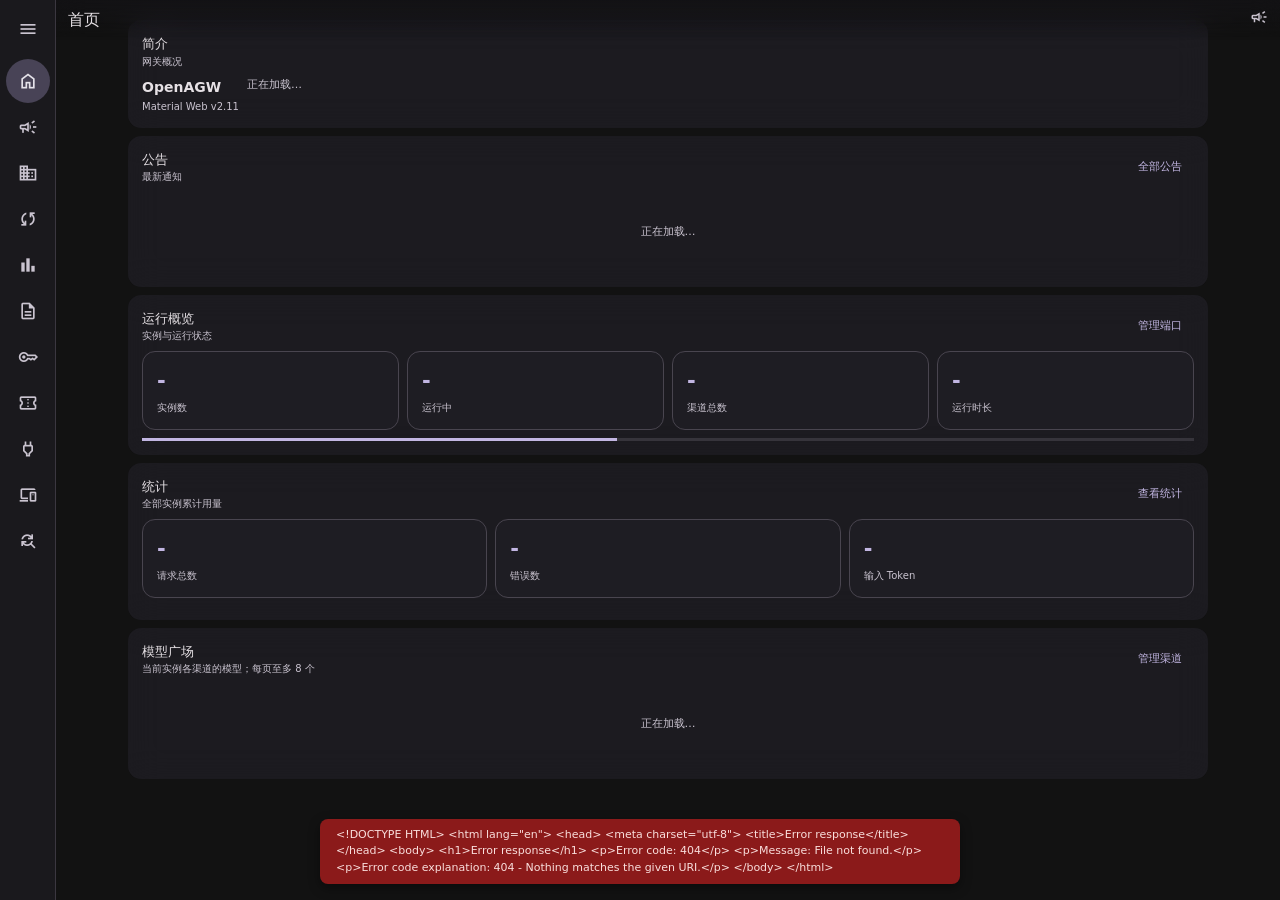
==== commit 2fb4cbfb: "m3: WebUI 文案重写为正式书面体——说明、提示、空状态与帮助文本统一全角标点与客观陈述" ====
--- a/m3/index.html
+++ b/m3/index.html
@@ -19,7 +19,7 @@
 <!-- ============ Sidebar: collapsed = icon rail, expanded = drawer + scrim ============ -->
 <aside class="rail" id="rail" data-open="false" aria-label="主导航">
   <div class="rail-head">
-    <div class="rail-brand" id="railBrand" title="点击修改名称与 Logo">
+    <div class="rail-brand" id="railBrand" title="点击以修改名称与 Logo">
       <img class="brand-logo" id="railLogo" alt="" hidden>
       <div class="rail-brand-txt"><div class="name">OpenAGW</div><div class="ver">Material Web v2.11</div></div>
     </div>
@@ -66,7 +66,7 @@
       <md-filled-card>
         <div class="card-head"><div><div class="card-title">公告</div><div class="card-sub">最新通知</div></div>
           <md-text-button data-goto="announce">全部公告</md-text-button></div>
-        <div id="ov-ann-list" class="ov-car" role="region" aria-label="公告轮播"><div class="empty">加载中…</div></div>
+        <div id="ov-ann-list" class="ov-car" role="region" aria-label="公告轮播"><div class="empty">正在加载…</div></div>
       </md-filled-card>
 
       <md-filled-card>
@@ -96,7 +96,7 @@
       </md-filled-card>
 
       <md-filled-card>
-        <div class="card-head"><div><div class="card-title">模型广场</div><div class="card-sub">当前实例各渠道的模型 · 每页至多 8 个</div></div>
+        <div class="card-head"><div><div class="card-title">模型广场</div><div class="card-sub">当前实例各渠道的模型；每页至多 8 个</div></div>
           <md-text-button data-goto="providers">管理渠道</md-text-button></div>
         <div id="ov-model-list" class="ov-car" role="region" aria-label="模型广场"><div class="empty">正在加载…</div></div>
       </md-filled-card>
@@ -106,7 +106,7 @@
     <section id="page-announce" class="page hidden" hidden>
       <md-filled-card>
         <div class="card-head">
-          <div><div class="card-title">公告</div><div class="card-sub">面向面板访问者的通知 · 新的在前</div></div>
+          <div><div class="card-title">公告</div><div class="card-sub">面向面板访问者的通知；新公告在前</div></div>
           <md-filled-button id="an-add"><md-icon slot="icon">add</md-icon>发布公告</md-filled-button>
         </div>
         <div id="an-list" class="list-gap"><md-linear-progress indeterminate></md-linear-progress></div>
@@ -116,13 +116,13 @@
     <section id="page-providers" class="page hidden" hidden>
       <md-filled-card>
         <div class="card-head">
-          <div><div class="card-title">提供商配置</div><div class="card-sub">渠道列表 · 名称/地址过长自动省略</div></div>
+          <div><div class="card-title">提供商配置</div><div class="card-sub">渠道列表；名称或地址过长时自动省略</div></div>
           <md-filled-button id="pv-add"><md-icon slot="icon">add</md-icon>添加渠道</md-filled-button>
         </div>
         <div id="pv-list" class="list-gap"><md-linear-progress indeterminate></md-linear-progress></div>
       </md-filled-card>
       <md-filled-card>
-        <div class="card-head"><div><div class="card-title">代理服务器</div><div class="card-sub">渠道出站代理 (SOCKS5 / HTTP)</div></div>
+        <div class="card-head"><div><div class="card-title">代理服务器</div><div class="card-sub">渠道出站代理（SOCKS5 / HTTP）</div></div>
           <md-filled-tonal-button id="px-add"><md-icon slot="icon">add</md-icon>添加代理</md-filled-tonal-button>
         </div>
         <div id="px-list" class="list-gap"></div>
@@ -133,53 +133,53 @@
       <md-filled-card>
         <div class="card-head"><div><div class="card-title">路由策略</div><div class="card-sub">失败重试与渠道冷却</div></div></div>
         <div class="grid-form">
-          <md-outlined-text-field id="rt-maxRetry" label="最大重试次数" type="number" value="3" helper="失败后切换渠道的上限"></md-outlined-text-field>
-          <md-outlined-text-field id="rt-timeout" label="重试超时(秒)" type="number" value="60" helper="单次请求的超时阈值"></md-outlined-text-field>
-          <md-outlined-text-field id="rt-cooldown" label="重试冷却间隔(秒)" type="number" value="30" helper="渠道失败后的冷却期"></md-outlined-text-field>
+          <md-outlined-text-field id="rt-maxRetry" label="最大重试次数" type="number" value="3" helper="失败后切换渠道的次数上限"></md-outlined-text-field>
+          <md-outlined-text-field id="rt-timeout" label="重试超时（秒）" type="number" value="60" helper="单次请求的超时阈值"></md-outlined-text-field>
+          <md-outlined-text-field id="rt-cooldown" label="重试冷却间隔（秒）" type="number" value="30" helper="渠道失败后的冷却时长"></md-outlined-text-field>
         </div>
         <div class="flex-row" style="margin-top:8px"><md-filled-button id="rt-save">保存设置</md-filled-button><md-text-button id="rt-reset">重置</md-text-button></div>
       </md-filled-card>
 
       <md-filled-card>
-        <div class="card-head"><div><div class="card-title">隐私过滤 / 响应过滤</div><div class="card-sub">敏感信息替换为 *** · 保存后热重载生效</div></div></div>
+        <div class="card-head"><div><div class="card-title">隐私过滤 / 响应过滤</div><div class="card-sub">敏感信息替换为 ***；保存后热重载生效</div></div></div>
         <div class="opt-row">
           <md-switch id="rt-redact"></md-switch>
           <div class="opt-txt">
             <div class="opt-name">隐私过滤</div>
-            <div class="opt-sub">转发前把请求里的 API Key / Bearer / 邮箱 / 手机号 / 身份证 / 银行卡 / 内网 IP 替换为 ***</div>
+            <div class="opt-sub">转发前，将请求中的 API Key、Bearer、邮箱、手机号、身份证、银行卡、内网 IP 替换为 ***</div>
           </div>
         </div>
         <div class="opt-row">
           <md-switch id="rt-redactRes"></md-switch>
           <div class="opt-txt">
             <div class="opt-name">响应过滤</div>
-            <div class="opt-sub">上游返回的正文 / 思考 / 工具参数同样打码 (流式逐片处理, 跨片密钥不漏)</div>
+            <div class="opt-sub">上游返回的正文、思考内容与工具参数同样脱敏（流式逐片处理，跨片密钥不会遗漏）</div>
           </div>
         </div>
         <div class="sub-title">正则替换规则</div>
         <div class="mm-row" style="grid-template-columns:1fr 38px">
-          <md-outlined-text-field id="rt-extra-find" label="自定义正则, 如 工号[0-9]+" helper="匹配到的内容在转发时替换为 ***"></md-outlined-text-field>
+          <md-outlined-text-field id="rt-extra-find" label="自定义正则，如 工号[0-9]+" helper="匹配到的内容在转发时将替换为 ***"></md-outlined-text-field>
           <button type="button" class="mm-add-btn" id="rt-extra-add" aria-label="添加规则"><span class="msym">add</span></button>
         </div>
         <div class="mm-chips" id="rt-extra-chips"></div>
-        <div class="muted small" style="margin-top:8px">内置规则: API Key / Bearer / 邮箱 / 手机号 / 身份证 / 银行卡 / 内网 IP</div>
+        <div class="muted small" style="margin-top:8px">内置规则：API Key、Bearer、邮箱、手机号、身份证、银行卡、内网 IP</div>
         <div class="flex-row" style="margin-top:8px"><md-filled-button id="rt-save2">保存设置</md-filled-button></div>
       </md-filled-card>
 
       <md-filled-card>
-        <div class="card-head"><div><div class="card-title">参数覆写</div><div class="card-sub">网关自己的参数, 盖过 SDK 请求里同名的值 · 保存后热重载生效</div></div></div>
-        <md-outlined-text-field id="rt-paramOverride" type="textarea" rows="4" label="实例级覆写 (JSON, 留空=不覆写)" helper="作用在最终发往上游的请求体: 对象深合并、数组整体替换、null 删除该参数; 键名按渠道方言写; 渠道自己的覆写优先于这里"></md-outlined-text-field>
+        <div class="card-head"><div><div class="card-title">参数覆写</div><div class="card-sub">网关自身参数，覆盖 SDK 请求中的同名值；保存后热重载生效</div></div></div>
+        <md-outlined-text-field id="rt-paramOverride" type="textarea" rows="4" label="实例级覆写（JSON，留空即不覆写）" helper="作用于最终发往上游的请求体：对象深合并、数组整体替换、null 删除该参数；键名按渠道方言书写；渠道自身的覆写优先于此处"></md-outlined-text-field>
         <div class="flex-row" style="margin-top:8px"><md-filled-button id="rt-save4">保存设置</md-filled-button></div>
       </md-filled-card>
       <md-filled-card>
-        <div class="card-head"><div><div class="card-title">模型列表自动同步</div><div class="card-sub">定期拉取上游模型列表, 合并进渠道 (只增不减)</div></div></div>
+        <div class="card-head"><div><div class="card-title">模型列表自动同步</div><div class="card-sub">定期拉取上游模型列表并合并至渠道（只增不减）</div></div></div>
         <div class="opt-row">
           <md-switch id="rt-modelSync"></md-switch>
           <div class="opt-txt">
             <div class="opt-name">自动同步模型列表</div>
-            <div class="opt-sub">按间隔定期拉取上游模型; 开启后立即生效</div>
-          </div>
-          <md-outlined-text-field id="rt-syncInterval" label="同步间隔(小时)" type="number" style="width:104px" value="24"></md-outlined-text-field>
+            <div class="opt-sub">按设定间隔定期拉取上游模型；开启后立即生效</div>
+          </div>
+          <md-outlined-text-field id="rt-syncInterval" label="同步间隔（小时）" type="number" style="width:104px" value="24"></md-outlined-text-field>
           <md-filled-tonal-button id="rt-syncNow">立即同步</md-filled-tonal-button>
         </div>
         <div class="flex-row" style="margin-top:8px"><md-filled-button id="rt-save3">保存设置</md-filled-button></div>
@@ -187,29 +187,29 @@
 
       <md-filled-card>
         <div class="card-head"><div><div class="card-title">渠道与映射</div><div class="card-sub">模型名 → 上游真实模型名</div></div></div>
-        <div id="rt-channels"><div class="empty">加载中…</div></div>
+        <div id="rt-channels"><div class="empty">正在加载…</div></div>
       </md-filled-card>
     </section>
 
     <section id="page-replace" class="page hidden" hidden>
       <md-filled-card>
-        <div class="card-head"><div><div class="card-title">发送替换</div><div class="card-sub">请求发给上游前, 对文本按正则规则替换 (跳过 model 字段与图片数据)</div></div></div>
+        <div class="card-head"><div><div class="card-title">发送替换</div><div class="card-sub">请求发往上游前，按正则规则对文本进行替换（跳过 model 字段与图片数据）</div></div></div>
         <div class="mm-row">
-          <md-outlined-text-field id="rp-out-find" label="查找(正则)"></md-outlined-text-field>
-          <md-outlined-text-field id="rp-out-to" label="替换为(可用$1)"></md-outlined-text-field>
+          <md-outlined-text-field id="rp-out-find" label="查找（正则）"></md-outlined-text-field>
+          <md-outlined-text-field id="rp-out-to" label="替换为（可用 $1）"></md-outlined-text-field>
           <button type="button" class="mm-add-btn" id="rp-out-add" aria-label="添加"><span class="msym">add</span></button>
         </div>
         <div style="display:flex;align-items:center;gap:8px;margin:8px 0">
           <md-checkbox id="rp-out-ci"></md-checkbox><span style="font-size:10px;color:var(--md-sys-color-on-surface-variant)">忽略大小写</span>
-          <span style="font-size:10px;color:var(--md-sys-color-on-surface-variant);margin-left:auto">改动即时保存, 实例自动重启生效</span>
+          <span style="font-size:10px;color:var(--md-sys-color-on-surface-variant);margin-left:auto">改动即时保存，实例自动重启后生效</span>
         </div>
         <div class="mm-chips" id="rp-out-chips"></div>
       </md-filled-card>
       <md-filled-card>
-        <div class="card-head"><div><div class="card-title">接收替换</div><div class="card-sub">收到响应后, 对文本按正则规则替换 (流式按行/片段处理)</div></div></div>
+        <div class="card-head"><div><div class="card-title">接收替换</div><div class="card-sub">收到响应后，按正则规则对文本进行替换（流式按行或按片段处理）</div></div></div>
         <div class="mm-row">
-          <md-outlined-text-field id="rp-inc-find" label="查找(正则)"></md-outlined-text-field>
-          <md-outlined-text-field id="rp-inc-to" label="替换为(可用$1)"></md-outlined-text-field>
+          <md-outlined-text-field id="rp-inc-find" label="查找（正则）"></md-outlined-text-field>
+          <md-outlined-text-field id="rp-inc-to" label="替换为（可用 $1）"></md-outlined-text-field>
           <button type="button" class="mm-add-btn" id="rp-inc-add" aria-label="添加"><span class="msym">add</span></button>
         </div>
         <div style="display:flex;align-items:center;gap:8px;margin:8px 0">
@@ -218,7 +218,7 @@
         <div class="mm-chips" id="rp-inc-chips"></div>
       </md-filled-card>
       <md-filled-card>
-        <div class="card-head"><div><div class="card-title">测试</div><div class="card-sub">在本地试跑当前规则, 看转换效果</div></div></div>
+        <div class="card-head"><div><div class="card-title">测试</div><div class="card-sub">在本地试跑当前规则，查看转换效果</div></div></div>
         <md-outlined-text-field id="rp-test-in" label="输入文本" type="textarea" rows="2"></md-outlined-text-field>
         <div style="display:flex;gap:8px;margin:8px 0">
           <md-filled-tonal-button id="rp-test-out-btn">按发送规则替换</md-filled-tonal-button>
@@ -232,40 +232,40 @@
             <span class="msym xc-cue" aria-hidden="true">expand_more</span><span>📖 正则表达式速查</span>
           </button>
           <div class="xc-body" id="rp-help-body" hidden>
-          <div class="card-sub" style="margin:8px 0">「查找」里写正则，匹配到的文本会被「替换为」的内容取代。所有匹配都会被替换（全局替换）。</div>
+          <div class="card-sub" style="margin:8px 0">在「查找」中填写正则表达式，匹配到的文本将由「替换为」中的内容取代；所有匹配均会被替换（全局替换）。</div>
           <table>
             <tr><th>写法</th><th>含义</th><th>例子</th></tr>
             <tr><td>.</td><td>任意一个字符（除换行）</td><td class="ex">a.c 匹配 abc、a1c</td></tr>
-            <tr><td>\d &nbsp;\w &nbsp;\s</td><td>数字 / 字母数字下划线 / 空白</td><td class="ex">\d+ 匹配 123</td></tr>
-            <tr><td>[abc] &nbsp;[^abc]</td><td>字符集合 / 排除集合</td><td class="ex">[0-9a-f] 匹配十六进制字符</td></tr>
-            <tr><td>* &nbsp;+ &nbsp;?</td><td>0次+ / 1次+ / 0或1次</td><td class="ex">colou?r 匹配 color、colour</td></tr>
-            <tr><td>{n} &nbsp;{n,m}</td><td>精确n次 / n到m次</td><td class="ex">\d{4} 匹配 2026</td></tr>
-            <tr><td>(…)</td><td>分组（捕获，可在替换里用）</td><td class="ex">见下方 $1 例子</td></tr>
+            <tr><td>\d &nbsp;\w &nbsp;\s</td><td>数字、字母数字与下划线、空白字符</td><td class="ex">\d+ 匹配 123</td></tr>
+            <tr><td>[abc] &nbsp;[^abc]</td><td>字符集合、排除集合</td><td class="ex">[0-9a-f] 匹配十六进制字符</td></tr>
+            <tr><td>* &nbsp;+ &nbsp;?</td><td>零次以上、一次以上、零次或一次</td><td class="ex">colou?r 匹配 color、colour</td></tr>
+            <tr><td>{n} &nbsp;{n,m}</td><td>精确 n 次、n 至 m 次</td><td class="ex">\d{4} 匹配 2026</td></tr>
+            <tr><td>(…)</td><td>分组（捕获组，可在替换中引用）</td><td class="ex">见下方 $1 示例</td></tr>
             <tr><td>|</td><td>或</td><td class="ex">猫|狗 匹配「猫」或「狗」</td></tr>
-            <tr><td>^ &nbsp;$</td><td>行首 / 行尾</td><td class="ex">\s+$ 匹配行尾空白</td></tr>
-            <tr><td>\</td><td>转义特殊字符</td><td class="ex">\. 匹配真正的点号；\( 匹配括号</td></tr>
+            <tr><td>^ &nbsp;$</td><td>行首、行尾</td><td class="ex">\s+$ 匹配行尾空白</td></tr>
+            <tr><td>\</td><td>转义特殊字符</td><td class="ex">\. 匹配点号本身；\( 匹配左括号</td></tr>
           </table>
           <table>
             <tr><th>替换为</th><th>含义</th></tr>
-            <tr><td>$1 $2…</td><td>第1/2个分组捕获的内容</td></tr>
+            <tr><td>$1 $2…</td><td>第 1 个或第 2 个分组捕获的内容</td></tr>
             <tr><td>$&amp;</td><td>整个匹配到的文本</td></tr>
             <tr><td>留空</td><td>删除匹配到的内容</td></tr>
           </table>
-          <div class="card-sub" style="margin:8px 0">实用例子：</div>
+          <div class="card-sub" style="margin:8px 0">实用示例：</div>
           <table>
             <tr><th>查找</th><th>替换为</th><th>效果</th></tr>
             <tr><td>第(\d+)章</td><td>第 $1 节</td><td class="ex">「第3章」→「第 3 节」</td></tr>
-            <tr><td>sk-[A-Za-z0-9]+</td><td>***</td><td class="ex">抹掉 API Key</td></tr>
+            <tr><td>sk-[A-Za-z0-9]+</td><td>***</td><td class="ex">移除 API Key</td></tr>
             <tr><td>(你好|您好)</td><td>[$&amp;]</td><td class="ex">「你好」→「[你好]」</td></tr>
-            <tr><td>\s+$</td><td>(留空)</td><td class="ex">删除每行行尾空白</td></tr>
-            <tr><td>(?i)openai</td><td>AI</td><td class="ex">行内忽略大小写写法；也可用「忽略大小写」开关</td></tr>
+            <tr><td>\s+$</td><td>（留空）</td><td class="ex">删除每行行尾空白</td></tr>
+            <tr><td>(?i)openai</td><td>AI</td><td class="ex">行内忽略大小写写法；亦可使用「忽略大小写」开关</td></tr>
           </table>
           <div class="card-sub" style="margin:8px 0">注意：</div>
           <ul style="font-size:10px;color:var(--md-sys-color-on-surface-variant);margin:0 0 4px;padding-left:20px;line-height:1.8">
-            <li>流式响应是<b>按行/按片段</b>匹配的，跨行/跨片段的规则在流式下不生效（阻塞式正常）。</li>
+            <li>流式响应<b>按行或按片段</b>进行匹配，跨行或跨片段的规则在流式模式下不生效（阻塞模式正常）。</li>
             <li>正则里的 <span class="mono">.</span> 不匹配换行符。</li>
-            <li>发送方向会跳过 model 字段和图片数据（data:URL），不会误伤路由和图片。</li>
-            <li>写错了正则会添加失败并提示，先点「测试」按钮本地试跑再加更稳妥。</li>
+            <li>发送方向将跳过 model 字段与图片数据（data:URL），不会影响路由与图片。</li>
+            <li>正则表达式有误时，添加将失败并给出提示；建议先在「测试」区本地试跑，确认无误后再添加。</li>
           </ul>
           </div>
         </div>
@@ -275,17 +275,17 @@
       <md-filled-card>
         <div class="card-head"><div><div class="card-title">API 密钥</div><div class="card-sub">网关密码与渠道密钥</div></div></div>
         <div class="grid-form" style="margin-bottom:8px">
-          <md-outlined-text-field id="ky-webToken" label="管理 API 令牌(webToken, 可选)" type="password" helper="面板登录不需要; 脚本/API 可选用，留空=本机 CLI 直接管理"></md-outlined-text-field>
+          <md-outlined-text-field id="ky-webToken" label="管理 API 令牌（webToken，可选）" type="password" helper="面板登录无需填写；脚本或 API 调用可选用；留空表示由本机 CLI 直接管理"></md-outlined-text-field>
         </div>
         <div id="ky-channels" class="list-gap" style="margin-bottom:8px"></div>
         <md-filled-button id="ky-save">保存密钥</md-filled-button>
       </md-filled-card>
 
       <md-filled-card style="margin-top:8px">
-        <div class="card-head"><div><div class="card-title">管理端第二验证</div><div class="card-sub">开启后管理面板除管理密码外还需第二重验证(第二密码 或 TOTP 动态码)</div></div></div>
-        <div id="ka-status" style="margin-bottom:8px;color:var(--md-sys-color-on-surface-variant);font-size:11px">加载中…</div>
+        <div class="card-head"><div><div class="card-title">管理端第二验证</div><div class="card-sub">开启后，管理面板除管理密码外还需通过第二重验证（第二密码或 TOTP 动态码）</div></div></div>
+        <div id="ka-status" style="margin-bottom:8px;color:var(--md-sys-color-on-surface-variant);font-size:11px">正在加载…</div>
         <div class="grid-form" style="margin-bottom:8px">
-          <md-outlined-text-field id="ka-secondKey" label="第二密码" type="password" helper="留空=不启用第二密码"></md-outlined-text-field>
+          <md-outlined-text-field id="ka-secondKey" label="第二密码" type="password" helper="留空即不启用第二密码"></md-outlined-text-field>
         </div>
         <div style="display:flex;gap:8px;flex-wrap:wrap">
           <md-outlined-button id="ka-save-second">保存第二密码</md-outlined-button>
@@ -293,7 +293,7 @@
           <md-outlined-button id="ka-totp-disable">停用 TOTP</md-outlined-button>
         </div>
         <div id="ka-totp-info" style="display:none;margin-top:8px">
-          <div class="card-sub">用验证器 App(Google Authenticator 等)扫码或手输密钥:</div>
+          <div class="card-sub">使用验证器应用（如 Google Authenticator）扫码或手动输入密钥：</div>
           <div class="mono" id="ka-totp-secret" style="word-break:break-all;background:var(--md-sys-color-surface-container);padding:4px;border-radius:8px;margin-top:8px;user-select:all"></div>
           <div class="mono" id="ka-totp-url" style="word-break:break-all;font-size:9px;color:var(--md-sys-color-on-surface-variant);margin-top:8px;user-select:all"></div>
         </div>
@@ -301,7 +301,7 @@
 
 
       <md-filled-card style="margin-top:8px">
-        <div class="card-head"><div><div class="card-title">管理端资料</div><div class="card-sub">头像 / 名称 / 简介 / 其他 · 用 agw admin → profile change 修改</div></div></div>
+        <div class="card-head"><div><div class="card-title">管理端资料</div><div class="card-sub">头像、名称、简介与其他；通过 agw admin → profile change 修改</div></div></div>
         <div style="display:flex;gap:8px;align-items:flex-start">
           <img id="ka-profile-avatar" alt="" style="width:44px;height:44px;border-radius:50%;object-fit:cover;display:none">
           <div style="flex:1;min-width:0">
@@ -314,9 +314,9 @@
       </md-filled-card>
 
       <md-filled-card style="margin-top:8px">
-        <div class="card-head"><div><div class="card-title">用户与卡密</div><div class="card-sub">新卡密钥长度 · 目标实例=顶栏当前选择</div></div></div>
+        <div class="card-head"><div><div class="card-title">用户与卡密</div><div class="card-sub">新卡密钥长度；目标实例为顶栏当前选择</div></div></div>
         <div class="grid-form">
-          <md-outlined-text-field id="rg-keyLength" label="卡密长度(8-128)" type="number" helper="默认24, 不含 sk- 前缀"></md-outlined-text-field>
+          <md-outlined-text-field id="rg-keyLength" label="卡密长度（8-128）" type="number" helper="默认 24，不含 sk- 前缀"></md-outlined-text-field>
         </div>
         <md-filled-button id="rg-save" style="margin-top:8px">保存卡密设置</md-filled-button>
       </md-filled-card>
@@ -329,7 +329,7 @@
           <md-filled-button id="cd-new"><md-icon slot="icon">add</md-icon><span id="cd-new-label">发卡</span></md-filled-button>
         </div>
         <div id="cd-pane-keys">
-          <div class="card-sub" style="margin-bottom:8px">一张卡即一个用户: 额度 / 有效期 / 角色 / RPM·TPM 限流 / 实例·提供商·模型权限 · 目标实例=顶栏当前选择</div>
+          <div class="card-sub" style="margin-bottom:8px">一张卡即一个用户：额度、有效期、角色、RPM 与 TPM 限流、实例、提供商与模型权限；目标实例为顶栏当前选择</div>
           <div id="cd-list" class="list-gap"><md-linear-progress indeterminate></md-linear-progress></div>
         </div>
       </md-filled-card>
@@ -337,14 +337,14 @@
 
     <section id="page-ports" class="page hidden" hidden>
       <md-filled-card style="margin-bottom:8px">
-        <div class="card-head"><div><div class="card-title">公网域名 (cloudflared 隧道)</div><div class="card-sub">免费临时域名, 让外网访问本网关 · 适合手机/内网部署; 服务器部署请用 Nginx</div></div>
+        <div class="card-head"><div><div class="card-title">公网域名（cloudflared 隧道）</div><div class="card-sub">免费临时域名，供外网访问本网关；适用于手机或内网部署，服务器部署建议使用 Nginx</div></div>
           <md-outlined-button id="tn-toggle">启动隧道</md-outlined-button></div>
         <div id="tn-status" style="font-size:11px;color:var(--md-sys-color-on-surface-variant)">未启动</div>
         <div id="tn-url-row" style="display:none;margin-top:8px;align-items:center;gap:8px">
           <span class="mono" id="tn-url" style="word-break:break-all;background:var(--md-sys-color-surface-container);padding:4px;border-radius:8px;user-select:all"></span>
           <md-icon-button id="tn-copy" title="复制"><md-icon>content_copy</md-icon></md-icon-button>
         </div>
-        <div class="card-sub" style="margin-top:8px;color:var(--md-sys-color-error)">⚠️ 隧道开启=公网可访问! 务必设 webToken</div>
+        <div class="card-sub" style="margin-top:8px;color:var(--md-sys-color-error)">⚠️ 隧道开启后即公网可访问，务必设置 webToken</div>
       </md-filled-card>
 
       <md-filled-card>
@@ -358,7 +358,7 @@
 
     <section id="page-stats" class="page hidden" hidden>
       <md-filled-card>
-        <div class="card-head"><div><div class="card-title">总数据</div><div class="card-sub">当前实例累计</div></div></div>
+        <div class="card-head"><div><div class="card-title">总数据</div><div class="card-sub">当前实例累计用量</div></div></div>
         <div class="stat-row">
           <div class="stat-box"><div class="num" id="st-requests">-</div><div class="lbl">请求数</div></div>
           <div class="stat-box"><div class="num" id="st-errors">-</div><div class="lbl">错误数</div></div>
@@ -375,7 +375,7 @@
 
       <md-filled-card>
         <div class="card-head">
-          <div><div class="card-title">用量趋势</div><div class="card-sub" id="st-gran-note">最近 14 天 · 单位 Token</div></div>
+          <div><div class="card-title">用量趋势</div><div class="card-sub" id="st-gran-note">最近 14 天；单位：Token</div></div>
           <div class="chart-tabs" id="ct-daily" role="group" aria-label="用量趋势图表类型">
             <button type="button" data-chart="daily" data-mode="bar">柱状图</button>
             <button type="button" data-chart="daily" data-mode="line">折线图</button>
@@ -388,15 +388,15 @@
         </div>
         <div class="chart-box">
           <div class="chart-track" id="ct-track-daily" data-track="daily">
-            <div class="chart-pane"><canvas id="st-chart-daily-bar" height="200" role="img" aria-label="用量趋势图 · 柱状图"></canvas></div>
-            <div class="chart-pane"><canvas id="st-chart-daily-line" height="200" role="img" aria-label="用量趋势图 · 折线图"></canvas></div>
-          </div>
-        </div>
-      </md-filled-card>
-
-      <md-filled-card>
-        <div class="card-head">
-          <div><div class="card-title">按模型用量</div><div class="card-sub">每个大模型消耗的 Token</div></div>
+            <div class="chart-pane"><canvas id="st-chart-daily-bar" height="200" role="img" aria-label="用量趋势图（柱状图）"></canvas></div>
+            <div class="chart-pane"><canvas id="st-chart-daily-line" height="200" role="img" aria-label="用量趋势图（折线图）"></canvas></div>
+          </div>
+        </div>
+      </md-filled-card>
+
+      <md-filled-card>
+        <div class="card-head">
+          <div><div class="card-title">按模型用量</div><div class="card-sub">各模型消耗的 Token 数量</div></div>
           <div class="chart-tabs" id="ct-model" role="group" aria-label="按模型图表类型">
             <button type="button" data-chart="model" data-mode="bar">柱状图</button>
             <button type="button" data-chart="model" data-mode="pie">饼状图</button>
@@ -404,15 +404,15 @@
         </div>
         <div class="chart-box">
           <div class="chart-track" id="ct-track-model" data-track="model">
-            <div class="chart-pane"><canvas id="st-chart-model-bar" height="210" role="img" aria-label="按模型用量图 · 柱状图"></canvas></div>
-            <div class="chart-pane"><canvas id="st-chart-model-pie" height="210" role="img" aria-label="按模型用量图 · 饼状图"></canvas></div>
-          </div>
-        </div>
-      </md-filled-card>
-
-      <md-filled-card>
-        <div class="card-head">
-          <div><div class="card-title">Token 用途分布</div><div class="card-sub">系统提示 / 对话历史 / 思考内容等<span id="st-dist-note" class="muted"></span></div></div>
+            <div class="chart-pane"><canvas id="st-chart-model-bar" height="210" role="img" aria-label="按模型用量图（柱状图）"></canvas></div>
+            <div class="chart-pane"><canvas id="st-chart-model-pie" height="210" role="img" aria-label="按模型用量图（饼状图）"></canvas></div>
+          </div>
+        </div>
+      </md-filled-card>
+
+      <md-filled-card>
+        <div class="card-head">
+          <div><div class="card-title">Token 用途分布</div><div class="card-sub">系统提示、对话历史、思考内容等<span id="st-dist-note" class="muted"></span></div></div>
           <div class="chart-tabs" id="ct-dist" role="group" aria-label="用途分布图表类型">
             <button type="button" data-chart="dist" data-mode="hbar">横向柱状图</button>
             <button type="button" data-chart="dist" data-mode="pie">饼状图</button>
@@ -420,8 +420,8 @@
         </div>
         <div class="chart-box">
           <div class="chart-track" id="ct-track-dist" data-track="dist">
-            <div class="chart-pane"><canvas id="st-chart-dist-hbar" height="210" role="img" aria-label="Token 用途分布图 · 横向柱状图"></canvas></div>
-            <div class="chart-pane"><canvas id="st-chart-dist-pie" height="210" role="img" aria-label="Token 用途分布图 · 饼状图"></canvas></div>
+            <div class="chart-pane"><canvas id="st-chart-dist-hbar" height="210" role="img" aria-label="Token 用途分布图（横向柱状图）"></canvas></div>
+            <div class="chart-pane"><canvas id="st-chart-dist-pie" height="210" role="img" aria-label="Token 用途分布图（饼状图）"></canvas></div>
           </div>
         </div>
       </md-filled-card>
@@ -432,17 +432,17 @@
     <section id="page-logs" class="page hidden" hidden>
       <md-filled-card>
         <div class="card-head">
-          <div><div class="card-title">请求记录</div><div class="card-sub">每条请求的结构与正文 · 默认关闭，改动即时保存</div></div>
+          <div><div class="card-title">请求记录</div><div class="card-sub">每条请求的结构与正文；默认关闭，改动即时保存</div></div>
           <md-text-button id="lg-req-refresh"><md-icon slot="icon">refresh</md-icon>刷新</md-text-button>
         </div>
         <div class="opt-row">
           <md-switch id="lg-rec-enable" aria-label="开启请求记录"></md-switch>
           <div class="opt-txt">
             <div class="opt-name">收集请求记录</div>
-            <div class="opt-sub">开启后记录每条接入请求，便于回查上游返回</div>
-          </div>
-        </div>
-        <md-outlined-text-field id="lg-rec-server" label="请求记录服务器 (可选)" placeholder="http://host:9000/collect" helper="留空 = 存本机 log/requests-<实例>.jsonl；填写 = 每条记录 POST 到该地址" style="width:100%"></md-outlined-text-field>
+            <div class="opt-sub">开启后将记录每条接入请求，便于回查上游返回内容</div>
+          </div>
+        </div>
+        <md-outlined-text-field id="lg-rec-server" label="请求记录服务器（可选）" placeholder="http://host:9000/collect" helper="留空则保存至本机 log/requests-<实例>.jsonl；填写后每条记录均以 POST 发送至该地址" style="width:100%"></md-outlined-text-field>
         <div class="tbl-wrap" style="margin-top:8px"><table class="tbl" id="rq-table" aria-label="请求记录">
           <thead><tr><th style="width:23%">时间</th><th style="width:22%">模型</th><th style="width:19%">渠道</th><th style="width:11%">状态</th><th style="width:13%">耗时</th><th style="width:12%">正文</th></tr></thead>
           <tbody></tbody></table></div>
@@ -450,7 +450,7 @@
 
       <md-filled-card>
         <div class="card-head">
-          <div><div class="card-title">日志记录设置</div><div class="card-sub" id="lg-cfg-state">写入缓冲与日志文件上限 · 拖动后即时生效</div></div>
+          <div><div class="card-title">日志记录设置</div><div class="card-sub" id="lg-cfg-state">写入缓冲与日志文件上限；拖动后即时生效</div></div>
           <md-text-button id="lg-cfg-reset">恢复默认</md-text-button>
         </div>
         <div class="lg-slider">
@@ -465,13 +465,13 @@
         </div>
         <div class="xc" data-xc>
           <button type="button" class="xc-head" aria-expanded="false" aria-controls="lg-help-body">
-            <span class="msym xc-cue" aria-hidden="true">expand_more</span><span>这两个滑块各自管什么</span>
+            <span class="msym xc-cue" aria-hidden="true">expand_more</span><span>两个滑块的作用范围</span>
           </button>
           <div class="xc-body" id="lg-help-body" hidden>
             <div class="card-sub" style="line-height:1.7">
-              <b>记录上限</b>：日志文件长到这么大就自动裁掉最旧的一半，只保留最近的内容，手机存储不会被慢慢吃满。<br>
-              <b>缓冲区大小</b>：日志先攒这么多字节再一次性写入磁盘。数值越大写入次数越少、对闪存越友好，代价是面板里的日志最多滞后约 1 秒。<br>
-              缓冲区不会超过记录上限；改小后会立刻把已攒的内容写出去。仅在 <span class="mono">agw.sh</span> 启动时生效（<span class="mono">AGW_LOG_FILE</span> 由它传入）。
+              <b>记录上限</b>：日志文件达到该上限后，将自动裁除最旧的一半内容，仅保留最近的记录，避免存储空间被逐步占用。<br>
+              <b>缓冲区大小</b>：日志先累积至该字节数，再一次性写入磁盘。数值越大，写入次数越少，对闪存越友好，代价是面板日志最多滞后约 1 秒。<br>
+              缓冲区容量不会超过记录上限；调小后，已累积的内容将立即写出。仅在 <span class="mono">agw.sh</span> 启动时生效（<span class="mono">AGW_LOG_FILE</span> 由其传入）。
             </div>
           </div>
         </div>
@@ -495,7 +495,7 @@
     <section id="page-session" class="page hidden" hidden>
       <md-filled-card>
         <div class="card-head">
-          <div><div class="card-title">面板会话</div><div class="card-sub">浏览器用 agw web login 的一次性链接登录后产生的会话(默认 7 天)</div></div>
+          <div><div class="card-title">面板会话</div><div class="card-sub">浏览器通过 agw web login 一次性链接登录后产生的会话（默认 7 天）</div></div>
           <md-filled-tonal-button id="ss-revoke-all">注销全部</md-filled-tonal-button>
         </div>
         <div class="tbl-wrap"><table class="tbl" id="ss-table" aria-label="面板会话">
@@ -503,7 +503,7 @@
           <tbody></tbody></table></div>
       </md-filled-card>
       <md-filled-card>
-        <div class="card-head"><div><div class="card-title">登录链接</div><div class="card-sub">由 agw web login 直接写入运行时文件；为安全起见面板不保存 token</div></div></div>
+        <div class="card-head"><div><div class="card-title">登录链接</div><div class="card-sub">由 agw web login 直接写入运行时文件；出于安全考虑，面板不保存 token</div></div></div>
         <div class="tbl-wrap"><table class="tbl" id="ss-pend" aria-label="待用登录链接">
           <thead><tr><th style="width:38%">会话 ID</th><th style="width:38%">到期</th><th style="width:24%"></th></tr></thead>
           <tbody></tbody></table></div>
